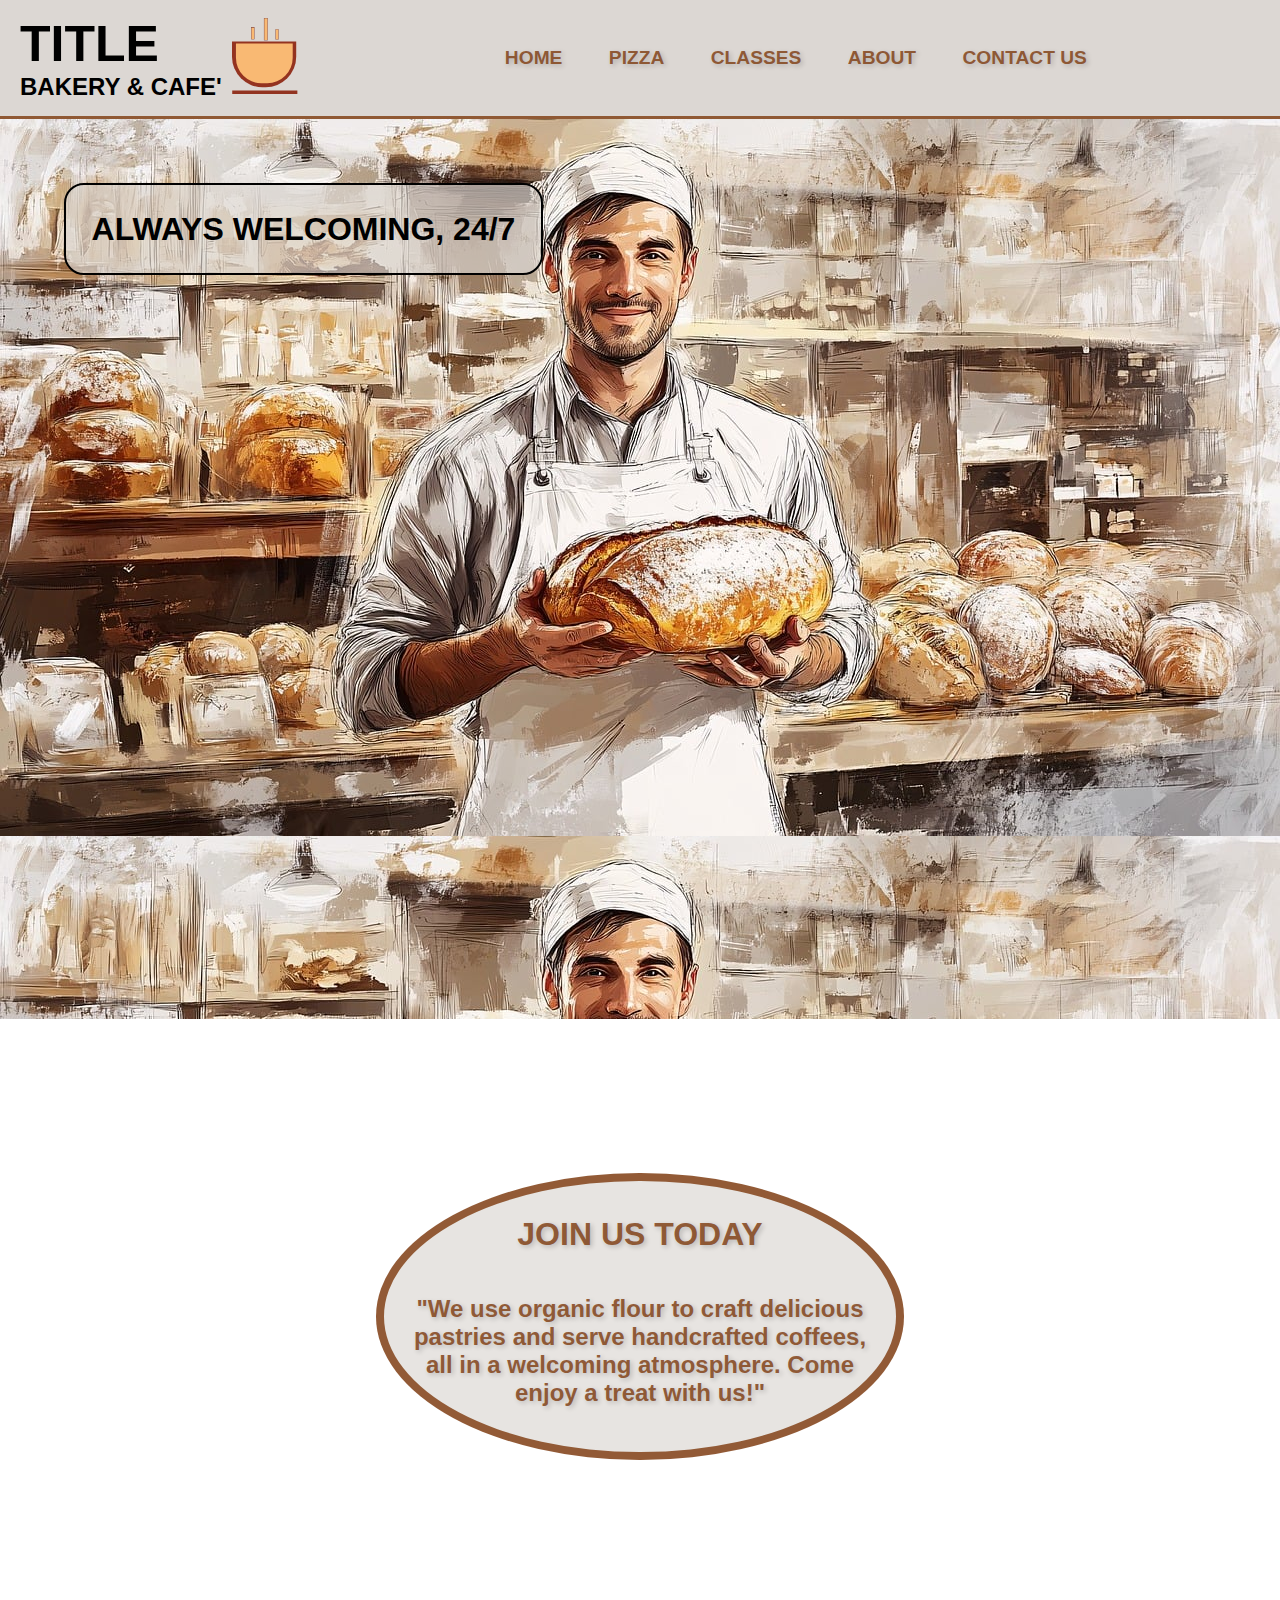
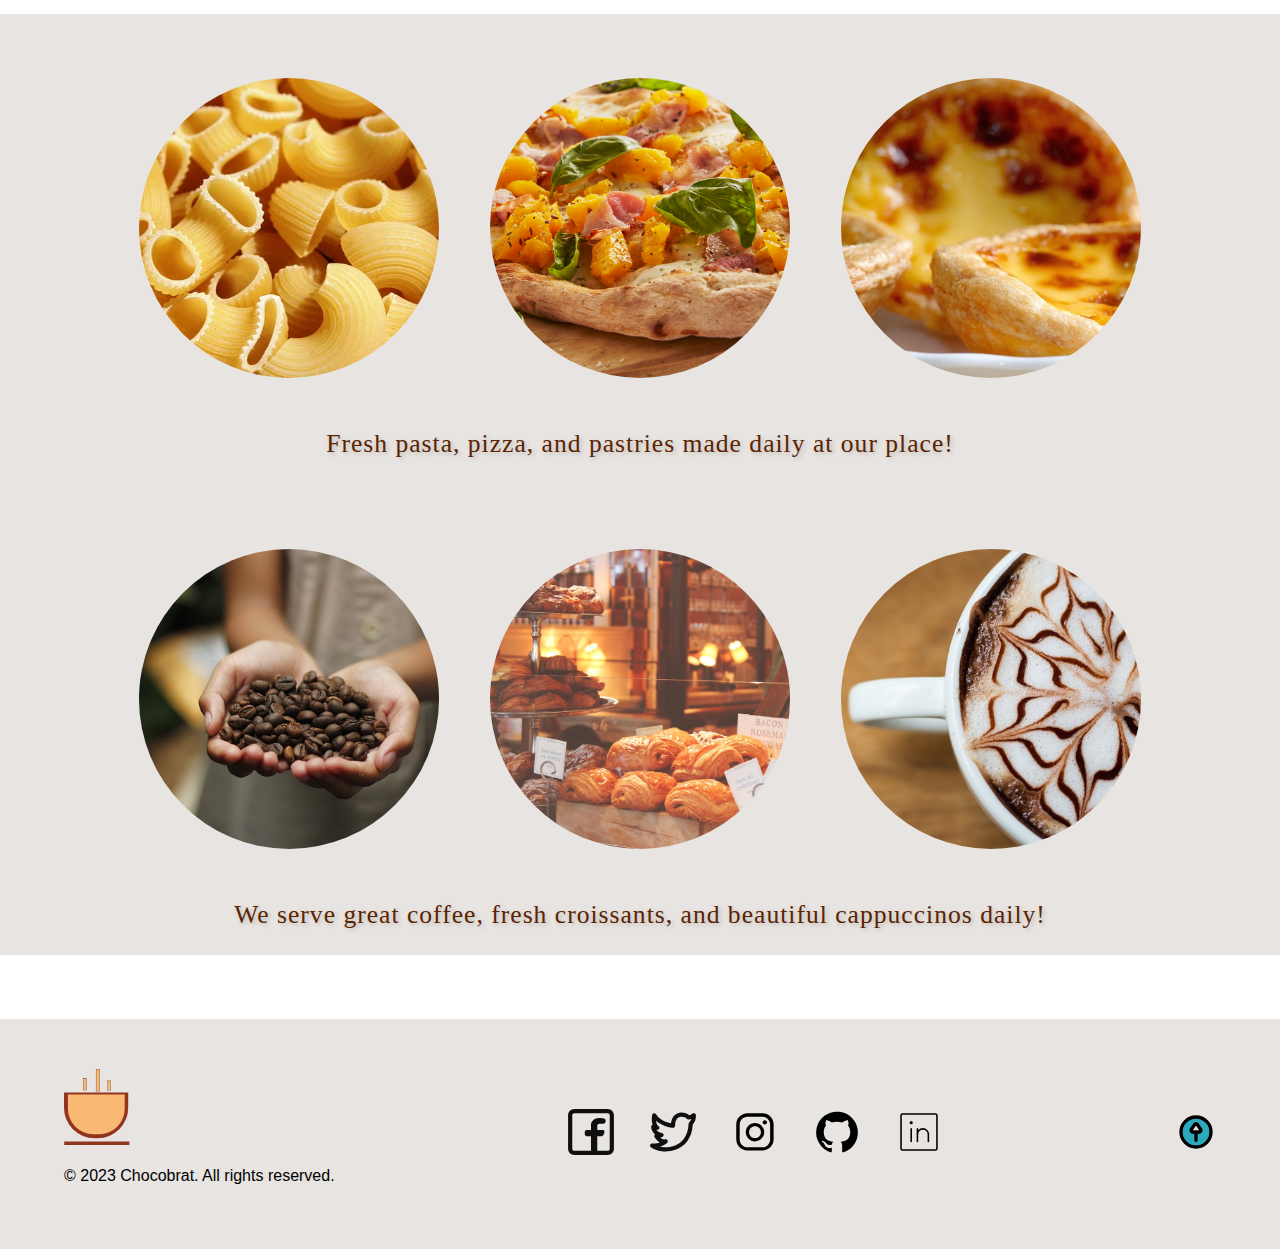
==== index.html @ b1d6b86b "add page of pizza" ====
<!DOCTYPE html>
<html lang="en">

<head>
    <meta charset="UTF-8">
    <meta name="viewport" content="width=device-width, initial-scale=1.0">
    <title>Document</title>
    <link rel="stylesheet" href="style.css">
</head>

<body>
    <header class="header">
        <div class="title">
            <h1>TITLE</h1>
            <h2>BAKERY & CAFE'</h2>
        </div>
        <div class="logo">
            <img src="images/coffee-1-svgrepo-com.svg" alt="logo">
        </div>
        <nav class="header-navbar">
            <ul>
                <li><a href="home">HOME</a></li>
                <li><a href="pizza.html">PIZZA</a></li>
                <li><a href="classes">CLASSES</a></li>
                <li><a href="about">ABOUT</a></li>
                <li><a href="contact.html">CONTACT US</a></li>
            </ul>
        </nav>
    </header>
    <main class="container">
        <h1 class="welcome">ALWAYS WELCOMING, 24/7</h1>
    </main>
    <div class="background-pres">
        <div class="pres">
            <h1>JOIN US TODAY</h1>
            <h2>"We use organic flour to craft delicious pastries and serve handcrafted coffees, all in a welcoming
                atmosphere. Come enjoy a treat with us!"</h2>
        </div>
    </div>
    <div class="food">
        <div class="wrap">
            <div class="image-wrapper">
                <!--   <label for="pasta">Our handmade pasta</label>-->
                <img src="images/handmadepasta.webp" id="pasta" alt="" style="height: 300px; width: 300px;">
            </div>
            <div class="image-wrapper">
                <!--<label for="coffee">Organic coffee</label>-->
                <img src="images/pizza.webp" id="pizza" alt="" style="height: 300px; width: 300px;">
            </div>
            <div class="image-wrapper">
                <!--<label for="pizza">Pizza romana</label>-->
                <img src="images/pasteldeNata.jpg" id="pastel" alt="" style="height: 300px; width: 300px;">
            </div>
        </div>
        <div class="fresh-pasta">
            <p class="cursive-text">Fresh pasta, pizza, and pastries made daily at our place!</p>
        </div>

        <div class="wrap">
            <div class="image-wrapper">
                <!--<label for="pastel">Pastries</label>-->
                <img src="images/coffeebeans.jpg" id="coffee" alt="" style="height: 300px; width: 300px;">
            </div>
            <div class="image-wrapper">
                <!--<label for="bf">breakfast</label>-->
                <img src="images/breakfast.jpg" id="bf" alt="" style="height: 300px; width: 300px;">
            </div>
            <div class="image-wrapper">
                <!--   <label for="latte">Latte art</label>-->
                <img src="images/cappuccino.jpg" id="latte" alt="" style="height: 300px; width: 300px;">
            </div>
        </div>
        <div class="fresh-pasta">
            <p class="cursive-text">We serve great coffee, fresh croissants, and beautiful cappuccinos daily!</p>
        </div>
    </div>
    <!--  <div class="location">
        
    </div>-->
    <footer>
        <div class="logo-rights">
            <img src="images/coffee-1-svgrepo-com.svg" alt="logo">
            <p class="rights">© 2023 Chocobrat. All rights reserved.</p>
        </div>
        <div class="social-icons">
            <a href="https://facebook.com" target="_blank"><img src="./images/facebook.svg" alt="Facebook" /></a>
            <a href="https://twitter.com" target="_blank"><img src="./images/twitter.svg" alt="Twitter" /></a>
            <a href="https://instagram.com" target="_blank"><img src="./images/instagram.svg" alt="Instagram" /></a>
            <a href="https://github.com/" target="_blank"><img src="./images/brand-github.svg" alt="Github" /></a>
            <a href="https://www.linkedin.com" target="_blank"><img src="./images/linkedin-logo.svg"
                    alt="linkedin" /></a>
        </div>
        <div class="totop">
        <a href="#top" id="totopbtn" title="go to the top">
            <img src="images/up-arrow-circle.svg" alt="Totop" />
        </a>
        </div>
    </footer>
</body>
<!-- PER LINK DELLA MAPPA <a href="https://www.google.com/maps/place/Piazza+Navona,+Roma" target="_blank">Visualizza Piazza Navona su Google Maps</a>-->

</html>
---- style.css ----
body {
    display: flex;
    flex-direction: column;
    margin: 0;
    font-family: Arial, Arial, Helvetica, sans-serif;
}

/* NAVIGATION BAR*/
.header {
    background-color: rgb(220, 215, 211);
    display: flex;
    align-items: center;
    width: 100%;
    justify-content: space-between;
    border-bottom: 3px solid rgba(131, 68, 26, 0.86);
}

.title {
    align-items: center;
    margin-left: 20px;
}

.logo {
    margin-left: 10px;
}

.header-navbar {
    flex-grow: 1;
    display: flex;
    justify-content: center;
}

.title h1,
.title h2 {
    margin: 0;
}

.title h1 {
    margin-top: 15px;
    font-size: 50px;
}

.title h2 {
    margin-bottom: 15px;
}

nav {
    text-align: center;
    flex: 1;
}

nav ul {
    list-style-type: none;
    margin: 0;
    padding: 0;
}

nav li {
    display: inline;
    padding: 1rem;
}

nav a {
    text-align: center;
    color: rgba(131, 68, 26, 0.86);
    text-shadow: 2px 2px 5px rgba(0, 0, 0, 0.2);
    text-decoration: none;
    font-weight: bold;
    font-size: larger;
    border: solid transparent 2px;
    border-radius: 10px;
    transition: border-color 0.3s;
    padding: 3px;
}

nav a:hover {
    border: solid black 2px;
    border-radius: 10px;
    color: black;
    padding: 3px;
}

/*MAIN PAGE*/

.container {
    width: 100%;
    background-image: url(images/cont.jpg);
    background-size: 100% auto;
    /* adapt the image and it doesn't repeat*/
    height: 100vh;
}

.welcome {
    background-color: rgba(220, 215, 211, 0.675);
    padding: 2%;
    border: solid black 2px;
    border-radius: 20px;
    display: inline-block;
    margin: 5%;
    font-size: xx-large;
}

/* presentation */

.background-pres {
    display: flex;
    background-color: white;
    align-items: center;
    justify-content: center;
}

.pres {
    display: flex;
    align-items: center;
    justify-content: center;
    background-color: rgba(220, 215, 211, 0.675);
    flex-direction: column;
    text-align: center;
    border-radius: 100%;
    width: 40%;
    margin-top: 12%;
    margin-bottom: 12%;
    border: 8px solid rgba(131, 68, 26, 0.86);
}

.pres h1 {
    margin-top: 7%;
    color: rgba(131, 68, 26, 0.86);
    padding-bottom: 0;
    font-weight: bolder;
    text-shadow: 2px 2px 5px rgba(0, 0, 0, 0.2);
}

.pres h2 {
    font-size: x-large;
    color: rgba(131, 68, 26, 0.86);
    padding-left: 5%;
    padding-right: 5%;
    padding-bottom: 5%;
    padding-top: 0;
    text-shadow: 2px 2px 5px rgba(0, 0, 0, 0.2);
}

/*show some food*/

.food {
 /*  display: flex;*/
    max-width: 100%;
    background-color: rgba(220, 215, 211, 0.675);
   /*justify-content: center;*/

}

.wrap {
    display: flex;
    flex-wrap: wrap;
    justify-content: center;

}

.food img {
    max-width: 400px;
    border-radius: 50%;
    object-fit: cover;
    max-height: 400px;
}

.image-wrapper {
    display: flex;
    object-fit: cover;
    flex-direction: column;
    justify-content: center;
    align-items: center;
    padding: 2%;
    margin-top: 3%;
}

.fresh-pasta {
    display: flex;
    align-items: center;
    max-width: 100%;
    justify-content: center;
}

.cursive-text {
    font-family: 'Pacifico', cursive;
    color: rgb(91, 35, 0);
    font-size: 2vW;
    letter-spacing: 1px;
    text-shadow: 2px 2px 5px rgba(0, 0, 0, 0.2);
}

/* footer */

footer {
    display: flex;
    background-color: rgba(220, 215, 211, 0.675);
margin-top: 5%;
align-items: center;
justify-content: space-between;
}

.logo-rights {
    margin-left: 4em;
    margin-top: 3em;
    margin-bottom: 3em;
}

.social-icons {
    display: flex;
    justify-content: center;
    margin: auto;
}

.social-icons img {
width: 50px;
padding: 1em;
}

#totopbtn {
    margin-right: 4em;
}
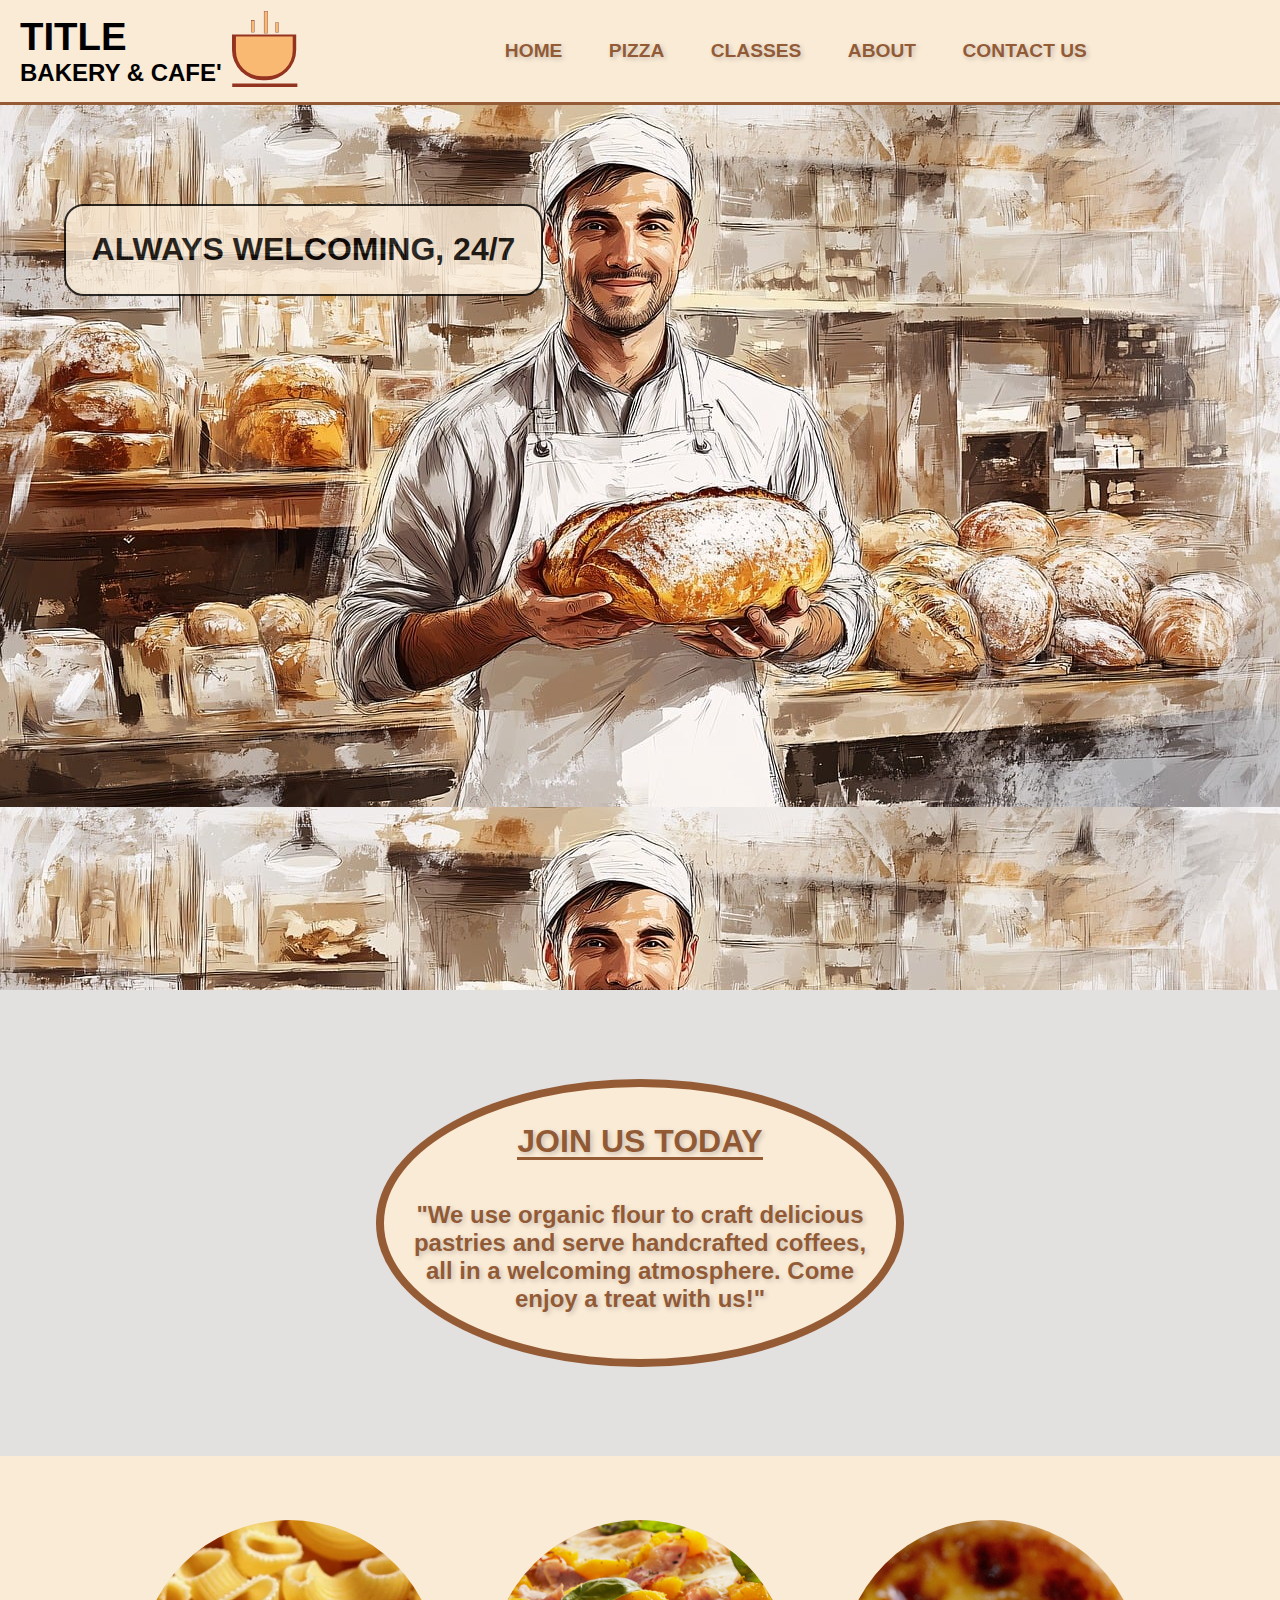
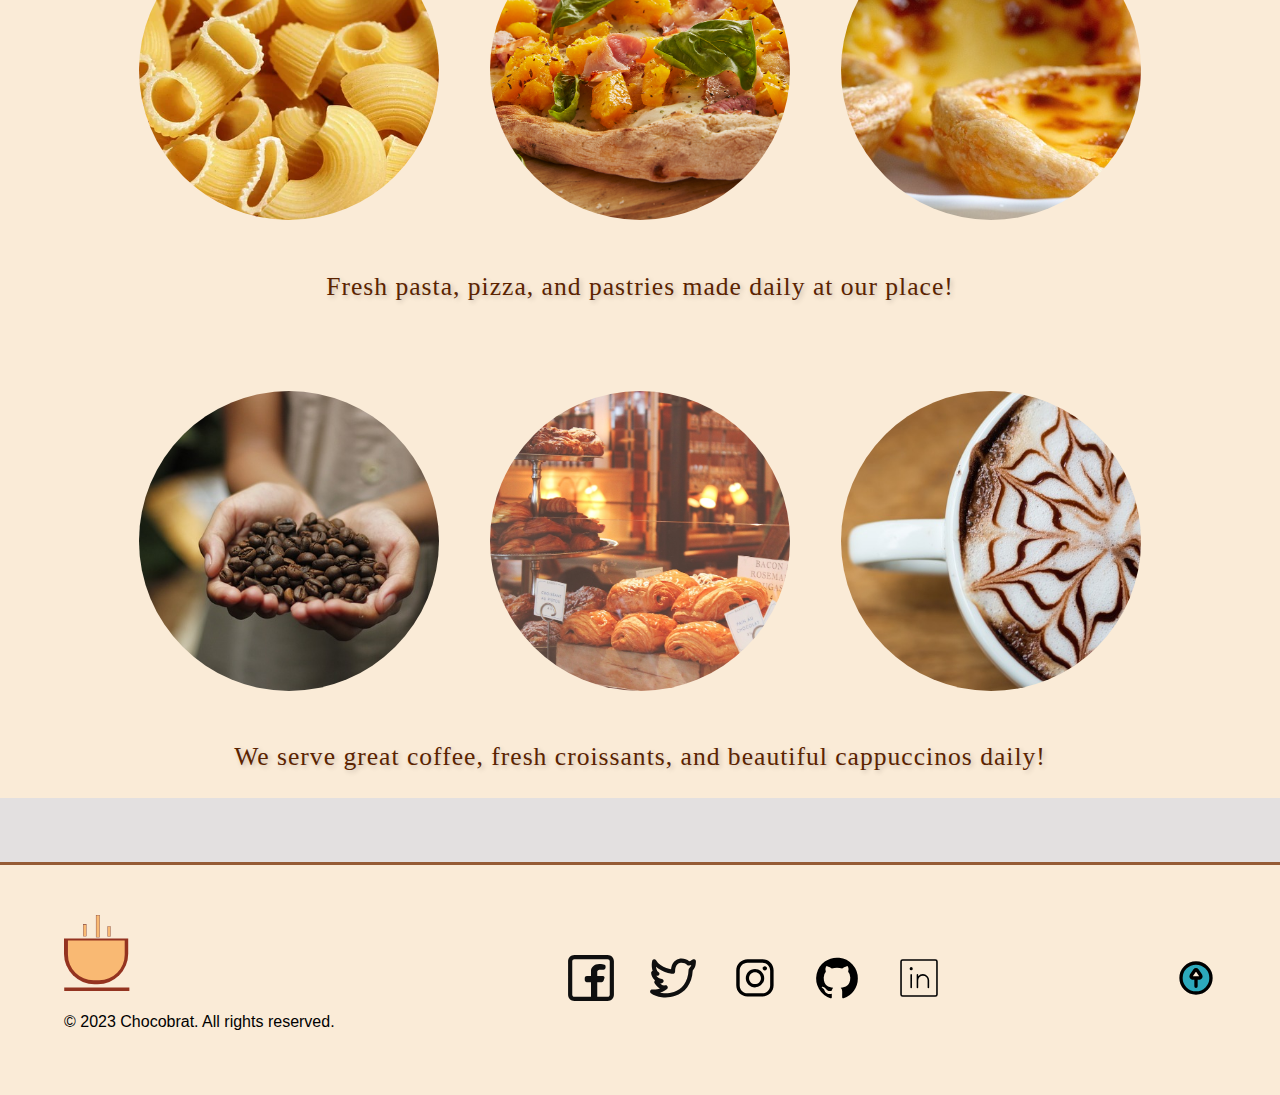
==== commit 6d585f64: "worked on the teacher's program" ====
--- a/index.html
+++ b/index.html
@@ -6,6 +6,8 @@
     <meta name="viewport" content="width=device-width, initial-scale=1.0">
     <title>Document</title>
     <link rel="stylesheet" href="style.css">
+    <link rel="stylesheet" href="mobile.css">
+    <link rel="stylesheet" href="tablet.css">
 </head>
 
 <body>
--- a/style.css
+++ b/style.css
@@ -1,18 +1,68 @@
+:root {
+    --bg-primary: antiquewhite;
+    --bg-secondary: rgb(227, 224, 224);
+    --text-primary: rgba(131, 68, 26, 0.86);
+    --text-secondary: rgb(91, 35, 0);
+}
+
+@keyframes fade-in {
+    0% {
+        opacity: 0;
+    }
+}
+
+@keyframes pulse {
+    0% {
+        transform: scale(1);
+        /* Stato iniziale, dimensione normale */
+    }
+
+    50% {
+        transform: scale(1.3);
+        /* Stato a metà animazione, leggermente ingrandito */
+    }
+
+    100% {
+        transform: scale(1);
+        /* Torna alla dimensione normale */
+    }
+}
+
+@keyframes underline-animation {
+    0% {
+        width: 0;
+        /* La linea parte da 0 */
+    }
+
+    50% {
+        width: 100%;
+        /* La linea arriva a piena larghezza */
+    }
+
+    100% {
+        width: 0;
+        /* La linea torna a 0 */
+    }
+}
+
 body {
     display: flex;
     flex-direction: column;
     margin: 0;
     font-family: Arial, Arial, Helvetica, sans-serif;
+    background-color: var(--bg-secondary);
 }
 
 /* NAVIGATION BAR*/
 .header {
-    background-color: rgb(220, 215, 211);
+    background-color: var(--bg-primary);
     display: flex;
     align-items: center;
     width: 100%;
     justify-content: space-between;
-    border-bottom: 3px solid rgba(131, 68, 26, 0.86);
+    border-bottom: 3px solid var(--text-primary);
+    position: fixed;
+    z-index: 1000;
 }
 
 .title {
@@ -37,7 +87,7 @@
 
 .title h1 {
     margin-top: 15px;
-    font-size: 50px;
+    font-size: 3vw;
 }
 
 .title h2 {
@@ -62,7 +112,7 @@
 
 nav a {
     text-align: center;
-    color: rgba(131, 68, 26, 0.86);
+    color: var(--text-primary);
     text-shadow: 2px 2px 5px rgba(0, 0, 0, 0.2);
     text-decoration: none;
     font-weight: bold;
@@ -88,23 +138,30 @@
     background-size: 100% auto;
     /* adapt the image and it doesn't repeat*/
     height: 100vh;
+    margin-top: 7%;
+
 }
 
 .welcome {
-    background-color: rgba(220, 215, 211, 0.675);
+    background-color: var(--bg-primary);
     padding: 2%;
     border: solid black 2px;
     border-radius: 20px;
     display: inline-block;
     margin: 5%;
     font-size: xx-large;
+    opacity: 0.8;
+    transform: translateY(50px);
+    animation: fade-in 1s ease-in 0.6s;
+    z-index: 1;
+
 }
 
 /* presentation */
 
 .background-pres {
     display: flex;
-    background-color: white;
+    background-color: var(--bg-secondary);
     align-items: center;
     justify-content: center;
 }
@@ -113,27 +170,39 @@
     display: flex;
     align-items: center;
     justify-content: center;
-    background-color: rgba(220, 215, 211, 0.675);
+    background-color: var(--bg-primary);
     flex-direction: column;
     text-align: center;
     border-radius: 100%;
     width: 40%;
-    margin-top: 12%;
-    margin-bottom: 12%;
-    border: 8px solid rgba(131, 68, 26, 0.86);
+    margin-top: 7%;
+    margin-bottom: 7%;
+    border: 8px solid var(--text-primary);
 }
 
 .pres h1 {
     margin-top: 7%;
-    color: rgba(131, 68, 26, 0.86);
+    color: var(--text-primary);
     padding-bottom: 0;
     font-weight: bolder;
     text-shadow: 2px 2px 5px rgba(0, 0, 0, 0.2);
+    position: relative;
+}
+
+.pres h1::after {
+    content: "";
+    position: absolute;
+    bottom: 0;
+    left: 0;
+    width: 100%;
+    height: 3px;
+    background-color: var(--text-primary);
+    animation: underline-animation 3s infinite; 
 }
 
 .pres h2 {
     font-size: x-large;
-    color: rgba(131, 68, 26, 0.86);
+    color: var(--text-primary);
     padding-left: 5%;
     padding-right: 5%;
     padding-bottom: 5%;
@@ -144,10 +213,10 @@
 /*show some food*/
 
 .food {
- /*  display: flex;*/
+    /*  display: flex;*/
     max-width: 100%;
-    background-color: rgba(220, 215, 211, 0.675);
-   /*justify-content: center;*/
+    background-color: var(--bg-primary);
+    /*justify-content: center;*/
 
 }
 
@@ -163,7 +232,13 @@
     border-radius: 50%;
     object-fit: cover;
     max-height: 400px;
-}
+    transition: border-radius 3s ease;
+}
+
+.food img:hover {
+    border-radius: 0%;
+}
+
 
 .image-wrapper {
     display: flex;
@@ -184,7 +259,7 @@
 
 .cursive-text {
     font-family: 'Pacifico', cursive;
-    color: rgb(91, 35, 0);
+    color: var(--text-secondary);
     font-size: 2vW;
     letter-spacing: 1px;
     text-shadow: 2px 2px 5px rgba(0, 0, 0, 0.2);
@@ -194,10 +269,11 @@
 
 footer {
     display: flex;
-    background-color: rgba(220, 215, 211, 0.675);
-margin-top: 5%;
-align-items: center;
-justify-content: space-between;
+    background-color: var(--bg-primary);
+    border-top: 3px solid var(--text-primary);
+    margin-top: 5%;
+    align-items: center;
+    justify-content: space-between;
 }
 
 .logo-rights {
@@ -213,10 +289,15 @@
 }
 
 .social-icons img {
-width: 50px;
-padding: 1em;
+    width: 50px;
+    padding: 1em;
 }
 
 #totopbtn {
     margin-right: 4em;
+    animation: pulse 1s infinite 0.5s;
+}
+
+.totop img {
+    animation: pulse 1s infinite 0.5s;
 }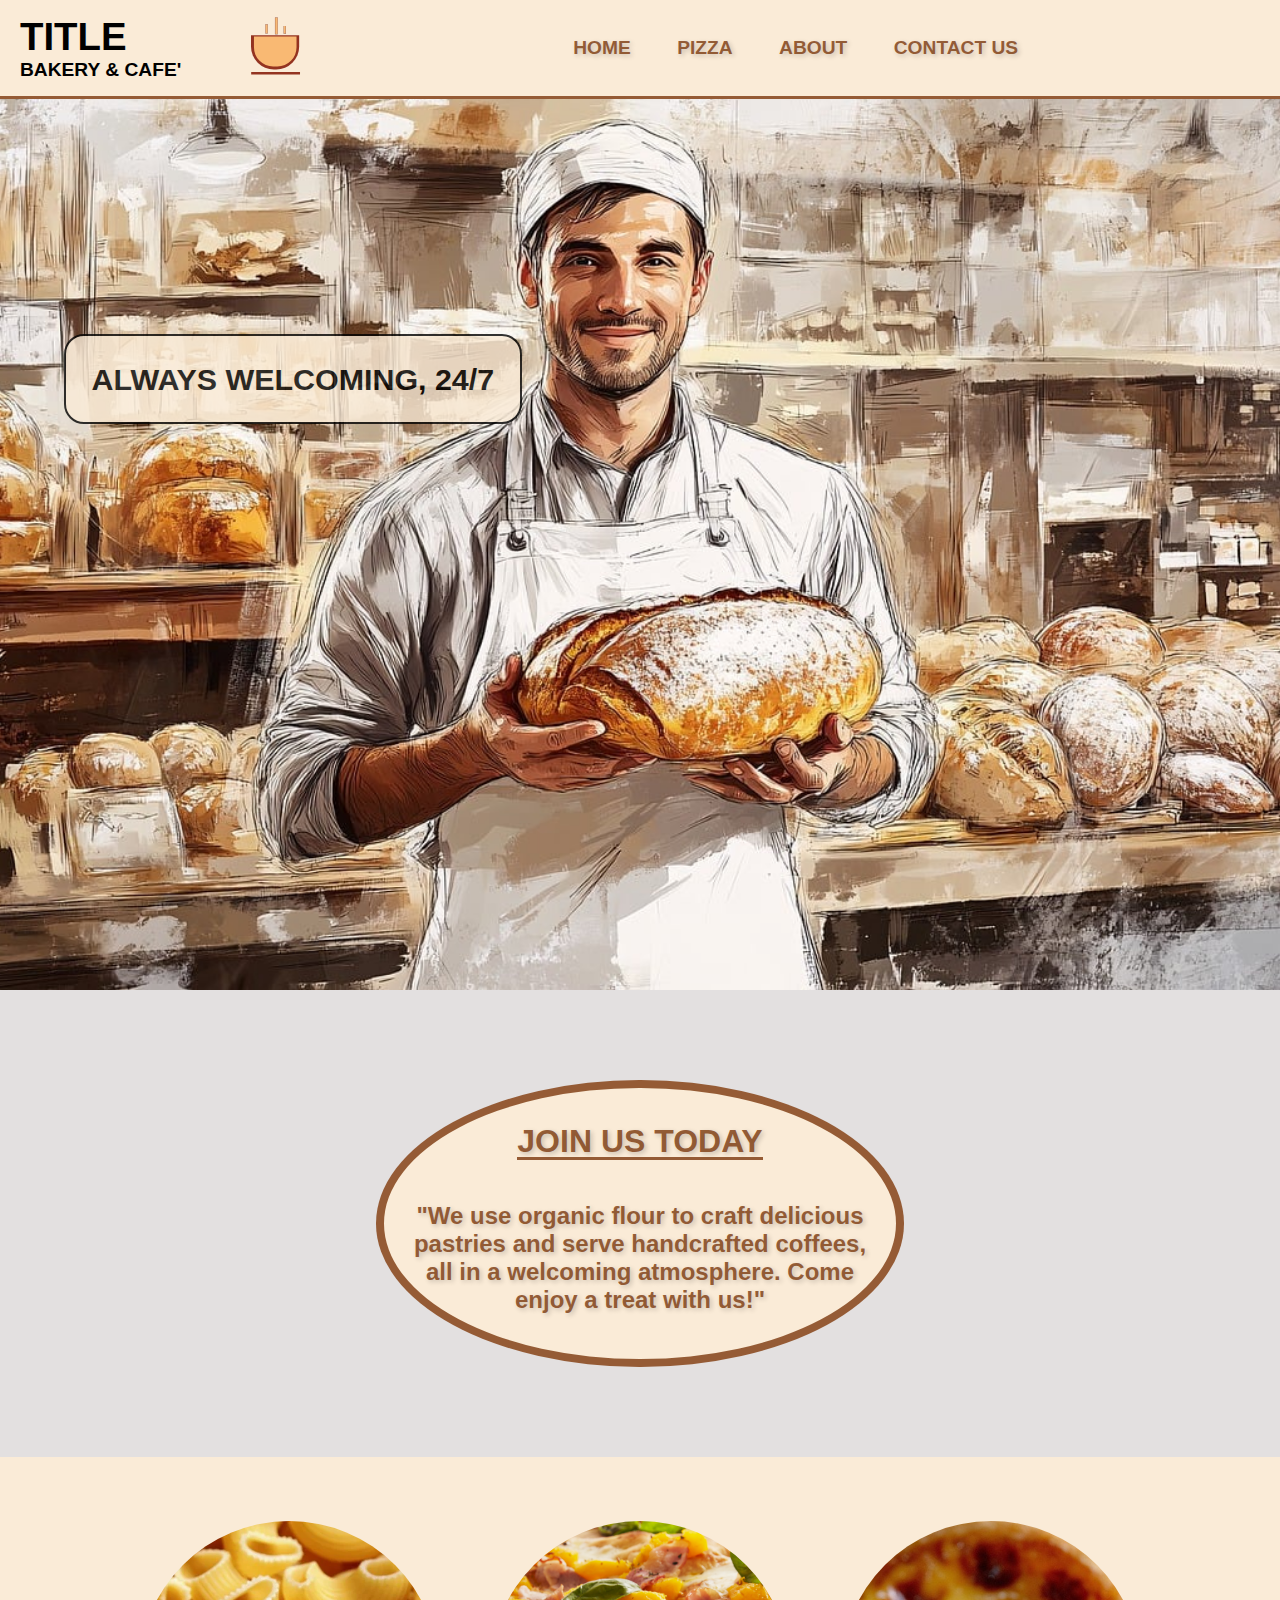
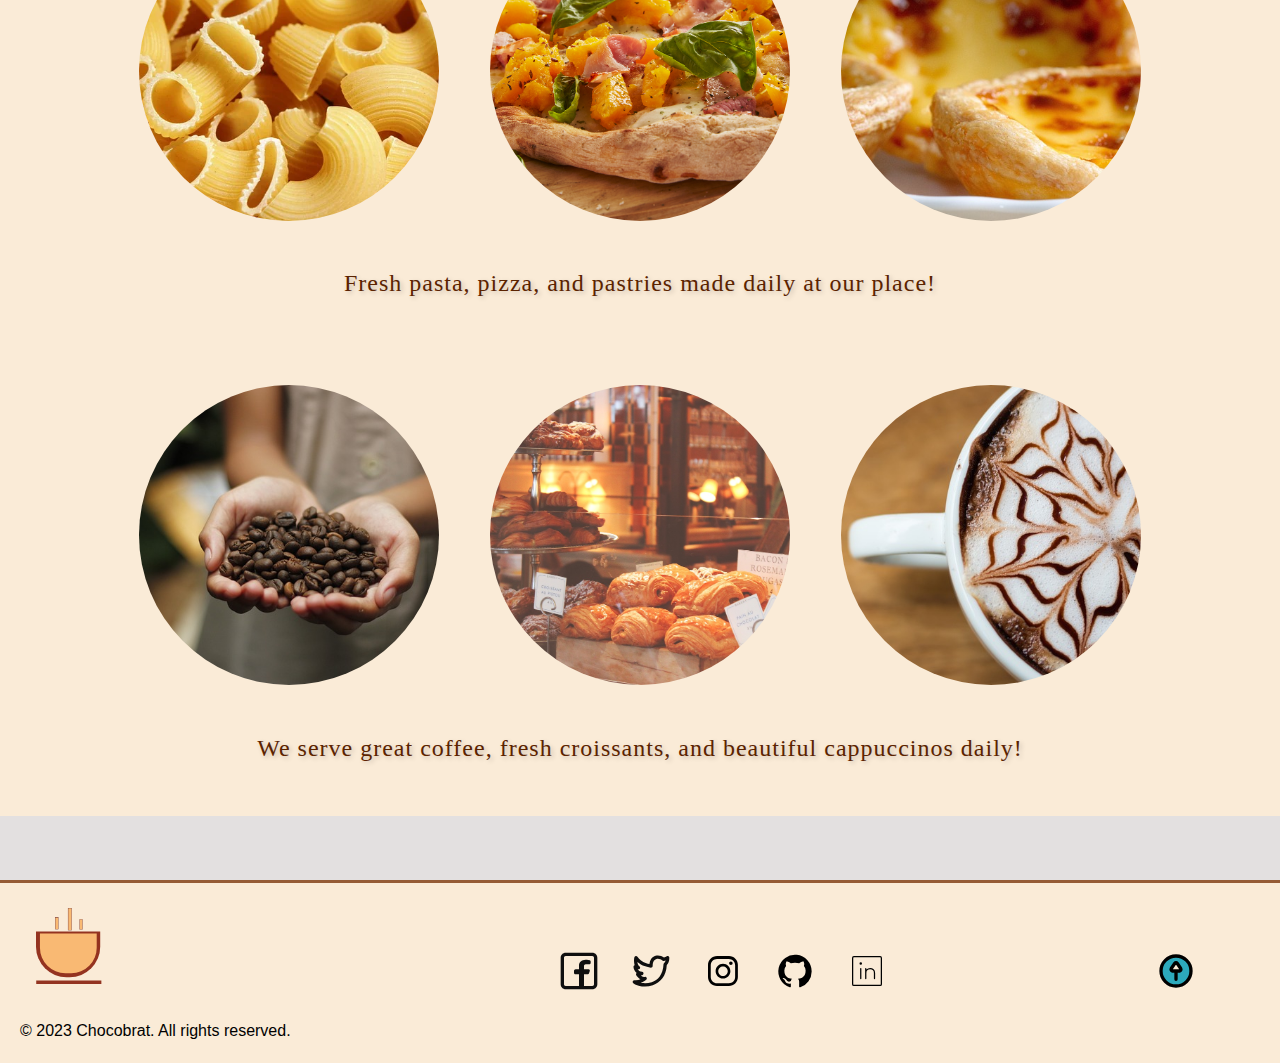
==== commit cee19769: "getting responsive" ====
--- a/index.html
+++ b/index.html
@@ -5,29 +5,43 @@
     <meta charset="UTF-8">
     <meta name="viewport" content="width=device-width, initial-scale=1.0">
     <title>Document</title>
-    <link rel="stylesheet" href="style.css">
-    <link rel="stylesheet" href="mobile.css">
-    <link rel="stylesheet" href="tablet.css">
+    <link rel="stylesheet" href="styles.css">
 </head>
 
 <body>
     <header class="header">
-        <div class="title">
-            <h1>TITLE</h1>
-            <h2>BAKERY & CAFE'</h2>
+        <div class="top-header">
+            <div class="title">
+                <h1>TITLE</h1>
+                <h2>BAKERY & CAFE'</h2>
+            </div>
+            <div class="logo">
+                <img src="images/coffee-1-svgrepo-com.svg" alt="logo">
+            </div>
+            <button class="mobile-menu">
+                <img src="images/menu-svgrepo-com.svg" alt="menu" class="menu-icon">
+            </button>
         </div>
-        <div class="logo">
-            <img src="images/coffee-1-svgrepo-com.svg" alt="logo">
+        <div class="dropdown-menu">
+            <nav>
+                <ul class="mobile-list">
+                    <li><a href="home">HOME</a></li>
+                    <li><a href="pizza.html">PIZZA</a></li>
+                    <li><a href="about">ABOUT</a></li>
+                    <li><a href="contact.html">CONTACT US</a></li>
+                </ul>
+            </nav>
         </div>
-        <nav class="header-navbar">
-            <ul>
-                <li><a href="home">HOME</a></li>
-                <li><a href="pizza.html">PIZZA</a></li>
-                <li><a href="classes">CLASSES</a></li>
-                <li><a href="about">ABOUT</a></li>
-                <li><a href="contact.html">CONTACT US</a></li>
-            </ul>
-        </nav>
+        <div class="header-navbar">
+            <nav>
+                <ul>
+                    <li><a href="home">HOME</a></li>
+                    <li><a href="pizza.html">PIZZA</a></li>
+                    <li><a href="about">ABOUT</a></li>
+                    <li><a href="contact.html">CONTACT US</a></li>
+                </ul>
+            </nav>
+        </div>
     </header>
     <main class="container">
         <h1 class="welcome">ALWAYS WELCOMING, 24/7</h1>
@@ -40,17 +54,14 @@
         </div>
     </div>
     <div class="food">
-        <div class="wrap">
+        <div class="wrap-1">
             <div class="image-wrapper">
-                <!--   <label for="pasta">Our handmade pasta</label>-->
                 <img src="images/handmadepasta.webp" id="pasta" alt="" style="height: 300px; width: 300px;">
             </div>
             <div class="image-wrapper">
-                <!--<label for="coffee">Organic coffee</label>-->
                 <img src="images/pizza.webp" id="pizza" alt="" style="height: 300px; width: 300px;">
             </div>
             <div class="image-wrapper">
-                <!--<label for="pizza">Pizza romana</label>-->
                 <img src="images/pasteldeNata.jpg" id="pastel" alt="" style="height: 300px; width: 300px;">
             </div>
         </div>
@@ -58,17 +69,15 @@
             <p class="cursive-text">Fresh pasta, pizza, and pastries made daily at our place!</p>
         </div>
 
-        <div class="wrap">
+        <div class="wrap-2">
             <div class="image-wrapper">
-                <!--<label for="pastel">Pastries</label>-->
                 <img src="images/coffeebeans.jpg" id="coffee" alt="" style="height: 300px; width: 300px;">
             </div>
             <div class="image-wrapper">
-                <!--<label for="bf">breakfast</label>-->
                 <img src="images/breakfast.jpg" id="bf" alt="" style="height: 300px; width: 300px;">
             </div>
             <div class="image-wrapper">
-                <!--   <label for="latte">Latte art</label>-->
+
                 <img src="images/cappuccino.jpg" id="latte" alt="" style="height: 300px; width: 300px;">
             </div>
         </div>
@@ -76,10 +85,9 @@
             <p class="cursive-text">We serve great coffee, fresh croissants, and beautiful cappuccinos daily!</p>
         </div>
     </div>
-    <!--  <div class="location">
+
+    <footer>
         
-    </div>-->
-    <footer>
         <div class="logo-rights">
             <img src="images/coffee-1-svgrepo-com.svg" alt="logo">
             <p class="rights">© 2023 Chocobrat. All rights reserved.</p>
@@ -93,12 +101,13 @@
                     alt="linkedin" /></a>
         </div>
         <div class="totop">
-        <a href="#top" id="totopbtn" title="go to the top">
-            <img src="images/up-arrow-circle.svg" alt="Totop" />
-        </a>
+            <a href="#top" id="totopbtn" title="go to the top">
+                <img src="images/up-arrow-circle.svg" alt="Totop" />
+            </a>
         </div>
+        
     </footer>
 </body>
-<!-- PER LINK DELLA MAPPA <a href="https://www.google.com/maps/place/Piazza+Navona,+Roma" target="_blank">Visualizza Piazza Navona su Google Maps</a>-->
+
 
 </html>--- a/styles.css
+++ b/styles.css
@@ -0,0 +1,445 @@
+:root {
+    --bg-primary: antiquewhite;
+    --bg-secondary: rgb(227, 224, 224);
+    --text-primary: rgba(131, 68, 26, 0.86);
+    --text-secondary: rgb(91, 35, 0);
+}
+
+@keyframes fade-in {
+    0% {
+        opacity: 0;
+    }
+}
+
+@keyframes pulse {
+    0% {
+        transform: scale(1);
+        /* Stato iniziale, dimensione normale */
+    }
+
+    50% {
+        transform: scale(1.3);
+        /* Stato a metà animazione, leggermente ingrandito */
+    }
+
+    100% {
+        transform: scale(1);
+        /* Torna alla dimensione normale */
+    }
+}
+
+@keyframes underline-animation {
+    0% {
+        width: 0;
+        /* La linea parte da 0 */
+    }
+
+    50% {
+        width: 100%;
+        /* La linea arriva a piena larghezza */
+    }
+
+    100% {
+        width: 0;
+        /* La linea torna a 0 */
+    }
+}
+
+body {
+    display: flex;
+    flex-direction: column;
+    margin: 0;
+    font-family: Arial, Arial, Helvetica, sans-serif;
+    background-color: var(--bg-secondary);
+}
+
+/* NAVIGATION BAR*/
+.header {
+    background-color: var(--bg-primary);
+    display: flex;
+    align-items: center;
+    width: 100%;
+    border-bottom: 3px solid var(--text-primary);
+    z-index: 1000;
+    flex-direction: column;
+}
+
+.top-header {
+    display: flex;
+    flex-direction: row;
+    justify-content: space-between;
+    align-items: center;
+    gap: 60px;
+}
+
+.title {
+    align-items: center;
+    margin-left: 20px;
+}
+
+.logo img {
+    margin-left: 10px;
+    width: 60px;
+}
+
+.header-navbar {
+    display: none;
+}
+
+.title h1,
+.title h2 {
+    margin: 0;
+}
+
+.title h1 {
+    margin-top: 15px;
+    font-size: 24px;
+}
+
+.title h2 {
+    margin-bottom: 15px;
+    font-size: 16px;
+}
+
+.mobile-menu {
+    border: none;
+    background-color: var(--bg-primary);
+    margin-right: 20px;
+}
+
+.mobile-list {
+    display: flex;
+    flex-direction: column;
+    gap: 10px;
+    margin-top: 30px;
+    align-items: center;
+    font-size: 16px;
+    line-height: 35px;
+    letter-spacing: 0.2px;
+}
+
+.mobile-list a {
+    text-decoration: none;
+    color: var(--text-primary);
+    text-shadow: 2px 2px 5px rgba(0, 0, 0, 0.2);
+    border-radius: 10px;
+    border: solid transparent 2px;
+    transition: border-color 0.3s;
+    font-weight: bold;
+}
+
+.mobile-list li {
+    list-style-type: none;
+}
+
+@media (min-width: 820px) {
+   .header {
+    flex-direction: row;
+    position: fixed;
+   }
+    .header-navbar {
+        flex-grow: 1;
+        display: flex;
+        justify-content: center;
+    }
+
+    .mobile-menu {
+        display: none;
+    }
+
+    .mobile-list {
+        display: none;
+    }
+
+    .header-navbar nav a {
+        text-align: center;
+        color: var(--text-primary);
+        text-shadow: 2px 2px 5px rgba(0, 0, 0, 0.2);
+        text-decoration: none;
+        font-weight: bold;
+        font-size: larger;
+        border: solid transparent 2px;
+        border-radius: 10px;
+        transition: border-color 0.3s;
+        padding: 3px;
+    }
+
+    .header-navbar a:hover {
+        border: solid black 2px;
+        border-radius: 10px;
+        color: black;
+        padding: 3px;
+    }
+
+    .header-navbar nav {
+        text-align: center;
+        flex: 1;
+    }
+
+    .header-navbar nav ul {
+        list-style-type: none;
+        margin: 0;
+        padding: 0;
+    }
+
+    .header-navbar nav li {
+        display: inline;
+        padding: 1rem;
+    }
+
+    .title h1 {
+        font-size: 3vw;
+    }
+
+    .title h2 {
+        font-size: 1.5vw;
+    }
+}
+
+/*MAIN PAGE*/
+
+.container {
+    width: 100%;
+    flex-direction: column;
+        background-image: url(images/cont.jpg);
+    background-size: cover;/*100% auto;*/
+    background-position: center;
+    height: 100vh;
+    margin-top: auto;
+background-repeat: no-repeat;
+}
+
+.welcome {
+    background-color: var(--bg-primary);
+    padding: 2%;
+    border: solid black 2px;
+    border-radius: 20px;
+    display: inline-block;
+    margin: 5%;
+   font-size: calc(0.3rem + 2vw);
+    opacity: 0.8;
+    transform: translateY(180px);
+ /*   transform: translatey(-50px);*/
+    animation: fade-in 1s ease-in 0.6s;
+    z-index: 1;
+
+}
+
+
+@media (min-width: 820px)  {
+.container {
+   background-size: cover;
+   width: 100%;
+   height: 100vh;
+  margin-top: 90px;
+}
+  }
+
+/* presentation */
+
+.background-pres {
+    display: flex;
+    background-color: var(--bg-secondary);
+    align-items: center;
+    justify-content: center;
+}
+
+.pres {
+    display: flex;
+    align-items: center;
+    justify-content: center;
+    background-color: var(--bg-primary);
+    flex-direction: column;
+    text-align: center;
+    border-radius: 100%;
+    width: 80%;
+    margin-top: 7%;
+    margin-bottom: 7%;
+    border: 8px solid var(--text-primary);
+}
+
+.pres h1 {
+    margin-top: 7%;
+    color: var(--text-primary);
+    padding-bottom: 0;
+    font-weight: bolder;
+    text-shadow: 2px 2px 5px rgba(0, 0, 0, 0.2);
+    position: relative;
+    font-size: 20px;
+}
+
+.pres h1::after {
+    content: "";
+    position: absolute;
+    bottom: 0;
+    left: 0;
+    width: 100%;
+    height: 3px;
+    background-color: var(--text-primary);
+    animation: underline-animation 3s infinite; 
+}
+
+.pres h2 {
+    font-size: 16px;
+    color: var(--text-primary);
+    padding-left: 5%;
+    padding-right: 5%;
+    padding-bottom: 5%;
+    padding-top: 0;
+    text-shadow: 2px 2px 5px rgba(0, 0, 0, 0.2);
+}
+
+@media (min-width: 820px){
+.pres {
+    width: 40%;
+}
+
+ .pres h1 {
+    font-size: 2rem;
+ }
+
+ .pres h2 {
+    font-size: 1.5rem;
+ }
+}
+
+/*show some food*/
+
+.food {
+    max-width: 100%;
+    background-color: var(--bg-primary);
+    padding-bottom: 30px;
+}
+
+.wrap-1 {
+    display: flex;
+    flex-wrap: wrap;
+    justify-content: center;
+}
+
+.wrap-2 {
+    display: none;
+}
+
+.food img {
+    max-width: 200px;
+    border-radius: 50%;
+    object-fit: cover;
+    max-height: 200px;
+    transition: border-radius 3s ease;
+}
+
+.food img:hover {
+    border-radius: 0%;
+}
+
+
+.image-wrapper {
+    display: flex;
+    object-fit: cover;
+    flex-direction: column;
+    justify-content: center;
+    align-items: center;
+    padding: 2%;
+    margin-top: 3%;
+}
+
+.fresh-pasta {
+    display: flex;
+    align-items: center;
+    max-width: 100%;
+    justify-content: center;
+    text-align: center;
+}
+
+.cursive-text {
+    font-family: 'Pacifico', cursive;
+    color: var(--text-secondary);
+    font-size: 16px;
+    letter-spacing: 1px;
+    text-shadow: 2px 2px 5px rgba(0, 0, 0, 0.2);
+    width: 80%;
+}
+
+@media (min-width: 820px){
+    .food img {
+        max-width: 400px;
+        max-height: 400px;
+    }
+    .wrap-2 {
+        display: flex;
+        flex-wrap: wrap;
+        justify-content: center;
+    }
+
+    .cursive-text {
+        font-size: 1.5em;
+    }
+}
+
+/* footer */
+
+footer {
+    display: flex;
+    background-color: var(--bg-primary);
+    border-top: 3px solid var(--text-primary);
+    margin-top: 5%;
+    align-items: center;
+    justify-content: space-between;
+   padding: 20px;
+   height: 100px;
+}
+
+.logo-rights img {
+    width: 50px;
+    padding: 1em;
+}
+
+.logo-rights p{
+    width: auto;
+    font-size: 9px;
+}
+
+.social-icons {
+    display: flex;
+    flex-wrap: wrap;
+    justify-content: center;
+    margin: auto;
+    gap: 0;
+}
+
+.social-icons img {
+    width: 20px;
+    padding: 1em;
+}
+
+.totop img {
+    animation: pulse 1s infinite 0.5s;
+    width: 20px;
+}
+
+@media (min-width: 820px){
+.logo-rights img {
+    width: 80px;
+}
+
+.logo-rights p {
+    font-size: 16px;
+}
+
+    .social-icons img {
+        width: 40px;
+        padding: 1em;
+    }
+    .totop img {
+        width: 40px;
+    }
+
+    #totopbtn {
+    margin-right: 4em;
+}
+
+footer {
+    height: 140px;
+}
+}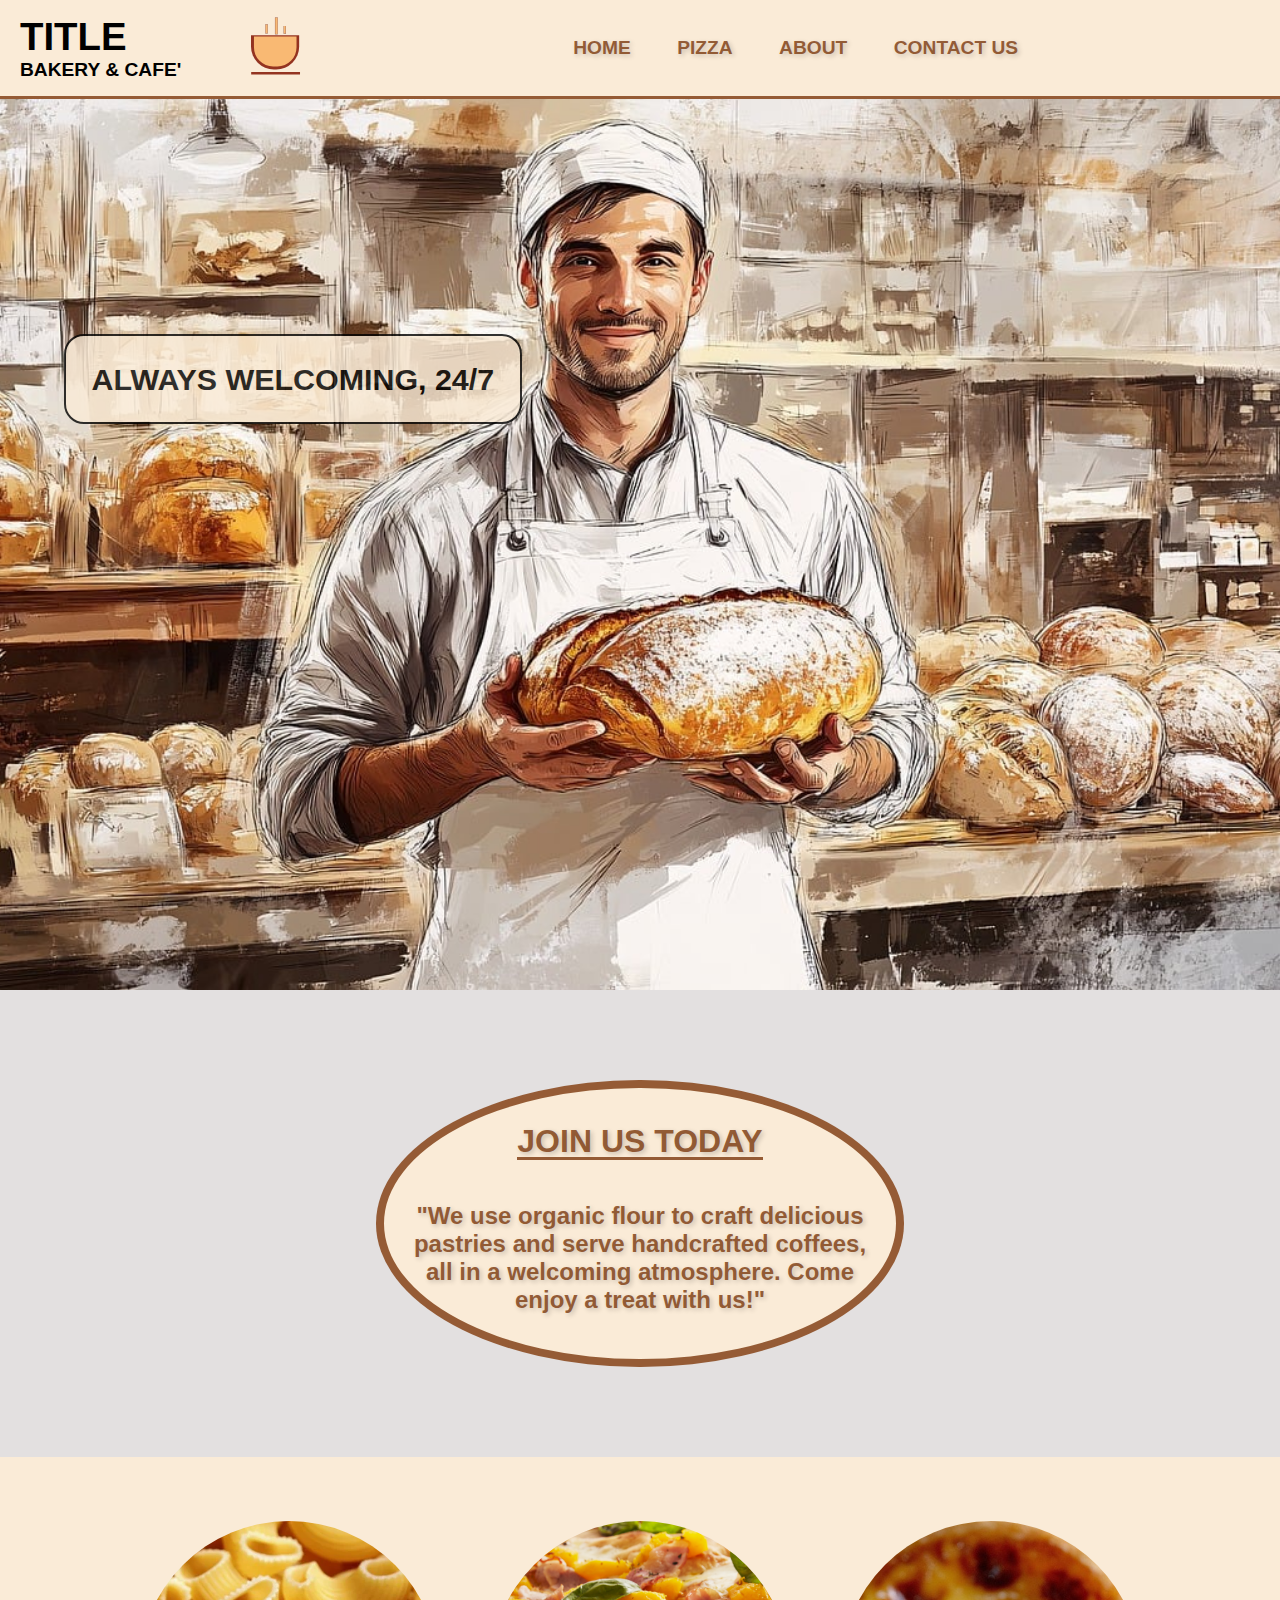
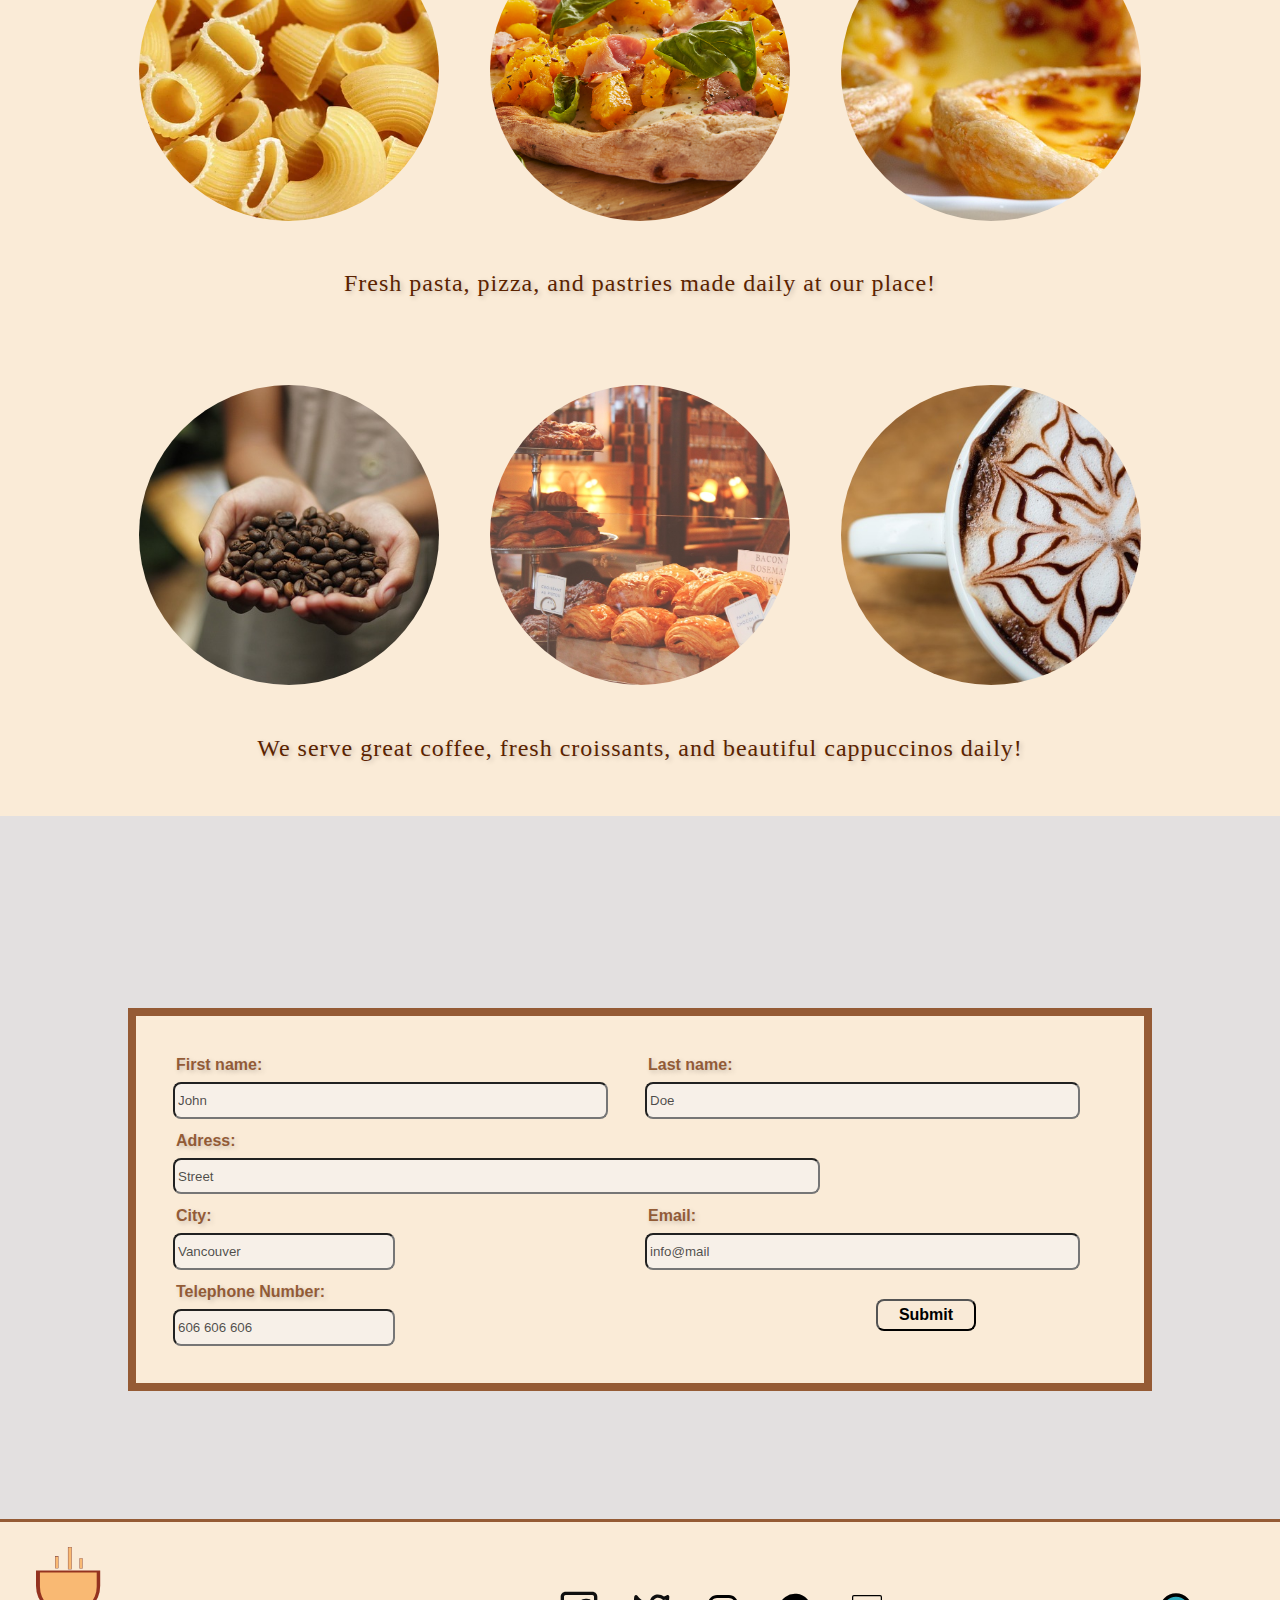
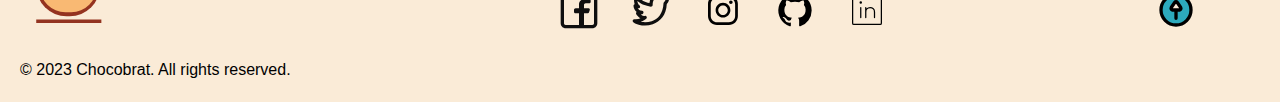
==== commit d721b454: "modified content in main page" ====
--- a/index.html
+++ b/index.html
@@ -28,7 +28,7 @@
                     <li><a href="home">HOME</a></li>
                     <li><a href="pizza.html">PIZZA</a></li>
                     <li><a href="about">ABOUT</a></li>
-                    <li><a href="contact.html">CONTACT US</a></li>
+                    <li><a href="#main-container">CONTACT US</a></li>
                 </ul>
             </nav>
         </div>
@@ -38,14 +38,16 @@
                     <li><a href="home">HOME</a></li>
                     <li><a href="pizza.html">PIZZA</a></li>
                     <li><a href="about">ABOUT</a></li>
-                    <li><a href="contact.html">CONTACT US</a></li>
+                    <li><a href="#main-container">CONTACT US</a></li>
                 </ul>
             </nav>
         </div>
     </header>
+
     <main class="container">
         <h1 class="welcome">ALWAYS WELCOMING, 24/7</h1>
     </main>
+
     <div class="background-pres">
         <div class="pres">
             <h1>JOIN US TODAY</h1>
@@ -85,9 +87,38 @@
             <p class="cursive-text">We serve great coffee, fresh croissants, and beautiful cappuccinos daily!</p>
         </div>
     </div>
-
+    <section id="#main-container">
+        <form class="form">
+            <div class="fname">
+                <label for="fname">First name:</label>
+                <input type="text" id="fname" name="fname" value="John">
+            </div>
+            <div class="lname">
+                <label for="lname">Last name:</label>
+                <input type="text" id="lname" name="lname" value="Doe">
+            </div>
+            <div class="adress">
+                <label for="adress">Adress:</label>
+                <input type="text" id="adress" name="adress" value="Street">
+            </div>
+            <div class="city">
+                <label for="city">City:</label>
+                <input type="text" id="city" name="adress" value="Vancouver">
+            </div>
+            <div class="mail">
+                <label for="email">Email:</label>
+                <input type="email" id="email" name="mail" value="info@mail">
+            </div>
+            <div class="tel">
+                <label for="tel">Telephone Number:</label>
+                <input type="tel" name="tel" id="tel" value="606 606 606">
+            </div>
+            <div class="form-item-button">
+                <button type="submit">Submit</button>
+            </div>
+        </form>
+    </section>
     <footer>
-        
         <div class="logo-rights">
             <img src="images/coffee-1-svgrepo-com.svg" alt="logo">
             <p class="rights">© 2023 Chocobrat. All rights reserved.</p>
@@ -102,10 +133,9 @@
         </div>
         <div class="totop">
             <a href="#top" id="totopbtn" title="go to the top">
-                <img src="images/up-arrow-circle.svg" alt="Totop" />
+                <img src="images/up-arrow-circle.svg" alt="Totop"/>
             </a>
         </div>
-        
     </footer>
 </body>
 
--- a/styles.css
+++ b/styles.css
@@ -48,7 +48,7 @@
 body {
     display: flex;
     flex-direction: column;
-    margin: 0;
+   margin: 0;
     font-family: Arial, Arial, Helvetica, sans-serif;
     background-color: var(--bg-secondary);
 }
@@ -69,7 +69,7 @@
     flex-direction: row;
     justify-content: space-between;
     align-items: center;
-    gap: 60px;
+    gap: 30px;
 }
 
 .title {
@@ -116,6 +116,7 @@
     font-size: 16px;
     line-height: 35px;
     letter-spacing: 0.2px;
+    padding: 0;
 }
 
 .mobile-list a {
@@ -137,6 +138,11 @@
     flex-direction: row;
     position: fixed;
    }
+
+   .top-header {
+    gap: 60px;
+}
+
     .header-navbar {
         flex-grow: 1;
         display: flex;
@@ -201,12 +207,12 @@
 .container {
     width: 100%;
     flex-direction: column;
-        background-image: url(images/cont.jpg);
-    background-size: cover;/*100% auto;*/
+    background-image: url(images/cont.jpg);
+    background-size: cover;
     background-position: center;
     height: 100vh;
     margin-top: auto;
-background-repeat: no-repeat;
+    background-repeat: no-repeat;
 }
 
 .welcome {
@@ -216,24 +222,21 @@
     border-radius: 20px;
     display: inline-block;
     margin: 5%;
-   font-size: calc(0.3rem + 2vw);
+    font-size: calc(0.3rem + 2vw);
     opacity: 0.8;
     transform: translateY(180px);
- /*   transform: translatey(-50px);*/
     animation: fade-in 1s ease-in 0.6s;
     z-index: 1;
-
-}
-
-
-@media (min-width: 820px)  {
-.container {
-   background-size: cover;
-   width: 100%;
-   height: 100vh;
-  margin-top: 90px;
-}
-  }
+}
+
+@media (min-width: 820px) {
+    .container {
+        background-size: cover;
+        width: 100%;
+        height: 100vh;
+        margin-top: 90px;
+    }
+}
 
 /* presentation */
 
@@ -276,7 +279,7 @@
     width: 100%;
     height: 3px;
     background-color: var(--text-primary);
-    animation: underline-animation 3s infinite; 
+    animation: underline-animation 3s infinite;
 }
 
 .pres h2 {
@@ -289,18 +292,18 @@
     text-shadow: 2px 2px 5px rgba(0, 0, 0, 0.2);
 }
 
-@media (min-width: 820px){
-.pres {
-    width: 40%;
-}
-
- .pres h1 {
-    font-size: 2rem;
- }
-
- .pres h2 {
-    font-size: 1.5rem;
- }
+@media (min-width: 820px) {
+    .pres {
+        width: 40%;
+    }
+
+    .pres h1 {
+        font-size: 2rem;
+    }
+
+    .pres h2 {
+        font-size: 1.5rem;
+    }
 }
 
 /*show some food*/
@@ -361,11 +364,12 @@
     width: 80%;
 }
 
-@media (min-width: 820px){
+@media (min-width: 820px) {
     .food img {
         max-width: 400px;
         max-height: 400px;
     }
+
     .wrap-2 {
         display: flex;
         flex-wrap: wrap;
@@ -376,7 +380,115 @@
         font-size: 1.5em;
     }
 }
-
+/* FORM */
+
+.form {
+    display: grid;
+    background-color: antiquewhite;
+    border: 8px solid rgba(131, 68, 26, 0.86);
+    background-position: center; 
+    background-repeat: no-repeat;
+    margin-left: 10%;
+    margin-right: 10%;
+    margin-top: 15%;
+    margin-bottom: 5%;
+    grid-template-columns: 1fr 1fr;
+    grid-template-areas:
+        "fname fname"
+        "lname lname"
+        "adress adress"
+        "city city"
+        "mail mail"
+        "tel tel"
+        "submit submit";  
+      padding: 3%;
+    }
+    
+    .form label,
+    .form input
+    {
+        margin: 5px;
+        padding: 3px;
+        display: grid;
+        width: 90%;
+    }
+    
+    .form label {
+        text-align: left;
+    }
+    
+    .fname {
+        grid-area: fname;
+    }
+    
+    .lname {
+        grid-area: lname;
+    }
+    
+    .adress {
+        grid-area: adress;
+    }
+    
+    .city {
+        grid-area: city;
+    }
+    
+    .mail {
+        grid-area: mail;
+    }
+    
+    .tel {
+        grid-area: tel;
+    }
+    
+    .form-item-button {
+        grid-area: submit;
+    }
+     button{
+        margin-top: 1.5em;
+        width: 100px;
+        height: 2em;
+        border-radius: 8px;
+        background-color: rgba(173, 216, 230, 0.014);
+        font-weight: bold;
+        font-size: 16px;
+        cursor: pointer;
+    }
+    
+    button:hover {
+        background-color: lightblue;
+    }
+    
+    label {
+        font-weight: bold;
+        color: rgba(131, 68, 26, 0.86);
+        text-shadow: 2px 2px 5px rgba(0, 0, 0, 0.2);
+    }
+    
+    input{
+        border-radius: 8px;
+        height: 2em;
+        background-color: rgb(247, 240, 232);
+        color: rgba(0, 0, 0, 0.7);
+    }
+    
+    @media (min-width: 820px) {
+        .form {
+            padding: 2em;
+            grid-auto-columns: 1fr;
+            grid-template-areas:
+        "fname fname lname lname"
+        "adress adress adress . "
+        "city . mail mail"
+        "tel . . submit";
+    }
+    .button {
+        font-size: 1em;
+        height: 3em;
+        width: 120px;
+    }
+    }
+    
 /* footer */
 
 footer {
@@ -386,8 +498,8 @@
     margin-top: 5%;
     align-items: center;
     justify-content: space-between;
-   padding: 20px;
-   height: 100px;
+    padding: 20px;
+    height: 100px;
 }
 
 .logo-rights img {
@@ -395,7 +507,7 @@
     padding: 1em;
 }
 
-.logo-rights p{
+.logo-rights p {
     width: auto;
     font-size: 9px;
 }
@@ -418,28 +530,29 @@
     width: 20px;
 }
 
-@media (min-width: 820px){
-.logo-rights img {
-    width: 80px;
-}
-
-.logo-rights p {
-    font-size: 16px;
-}
+@media (min-width: 820px) {
+    .logo-rights img {
+        width: 80px;
+    }
+
+    .logo-rights p {
+        font-size: 16px;
+    }
 
     .social-icons img {
         width: 40px;
         padding: 1em;
     }
+
     .totop img {
         width: 40px;
     }
 
     #totopbtn {
-    margin-right: 4em;
-}
-
-footer {
-    height: 140px;
-}
+        margin-right: 4em;
+    }
+
+    footer {
+        height: 140px;
+    }
 }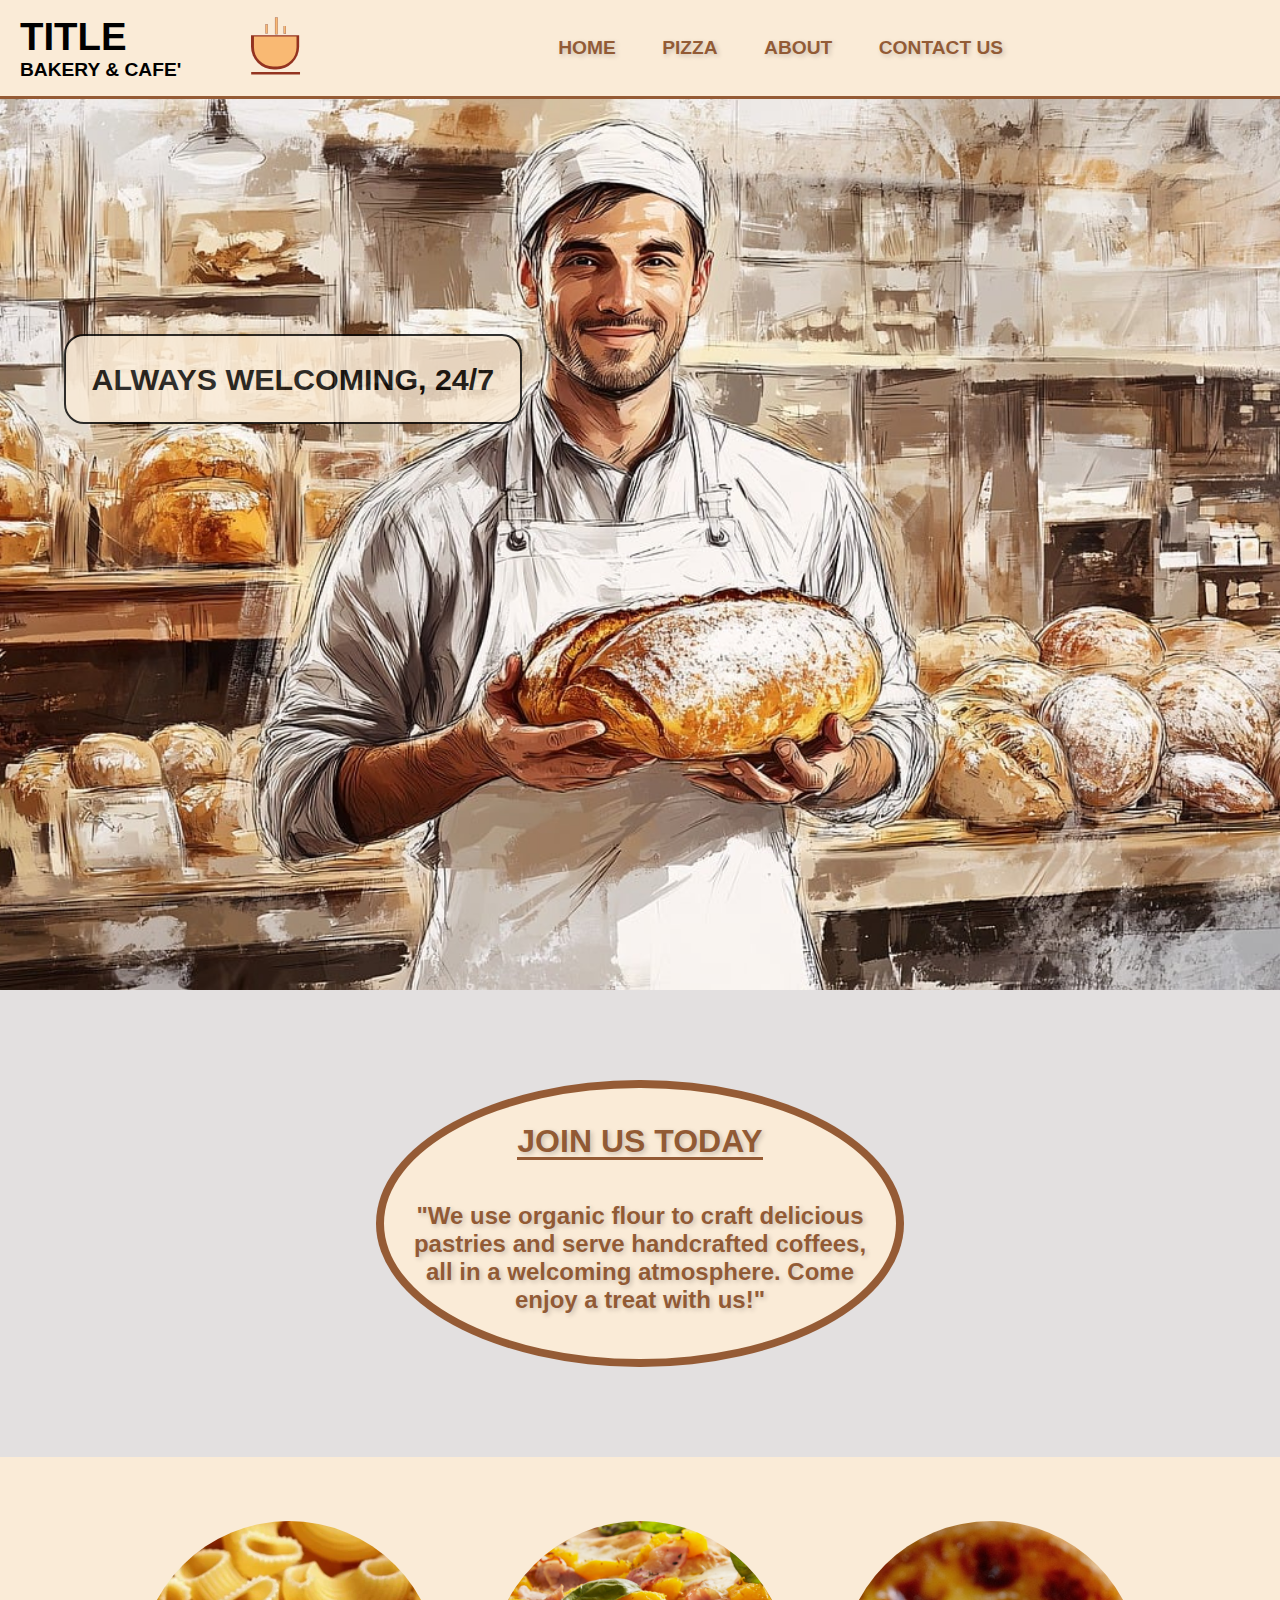
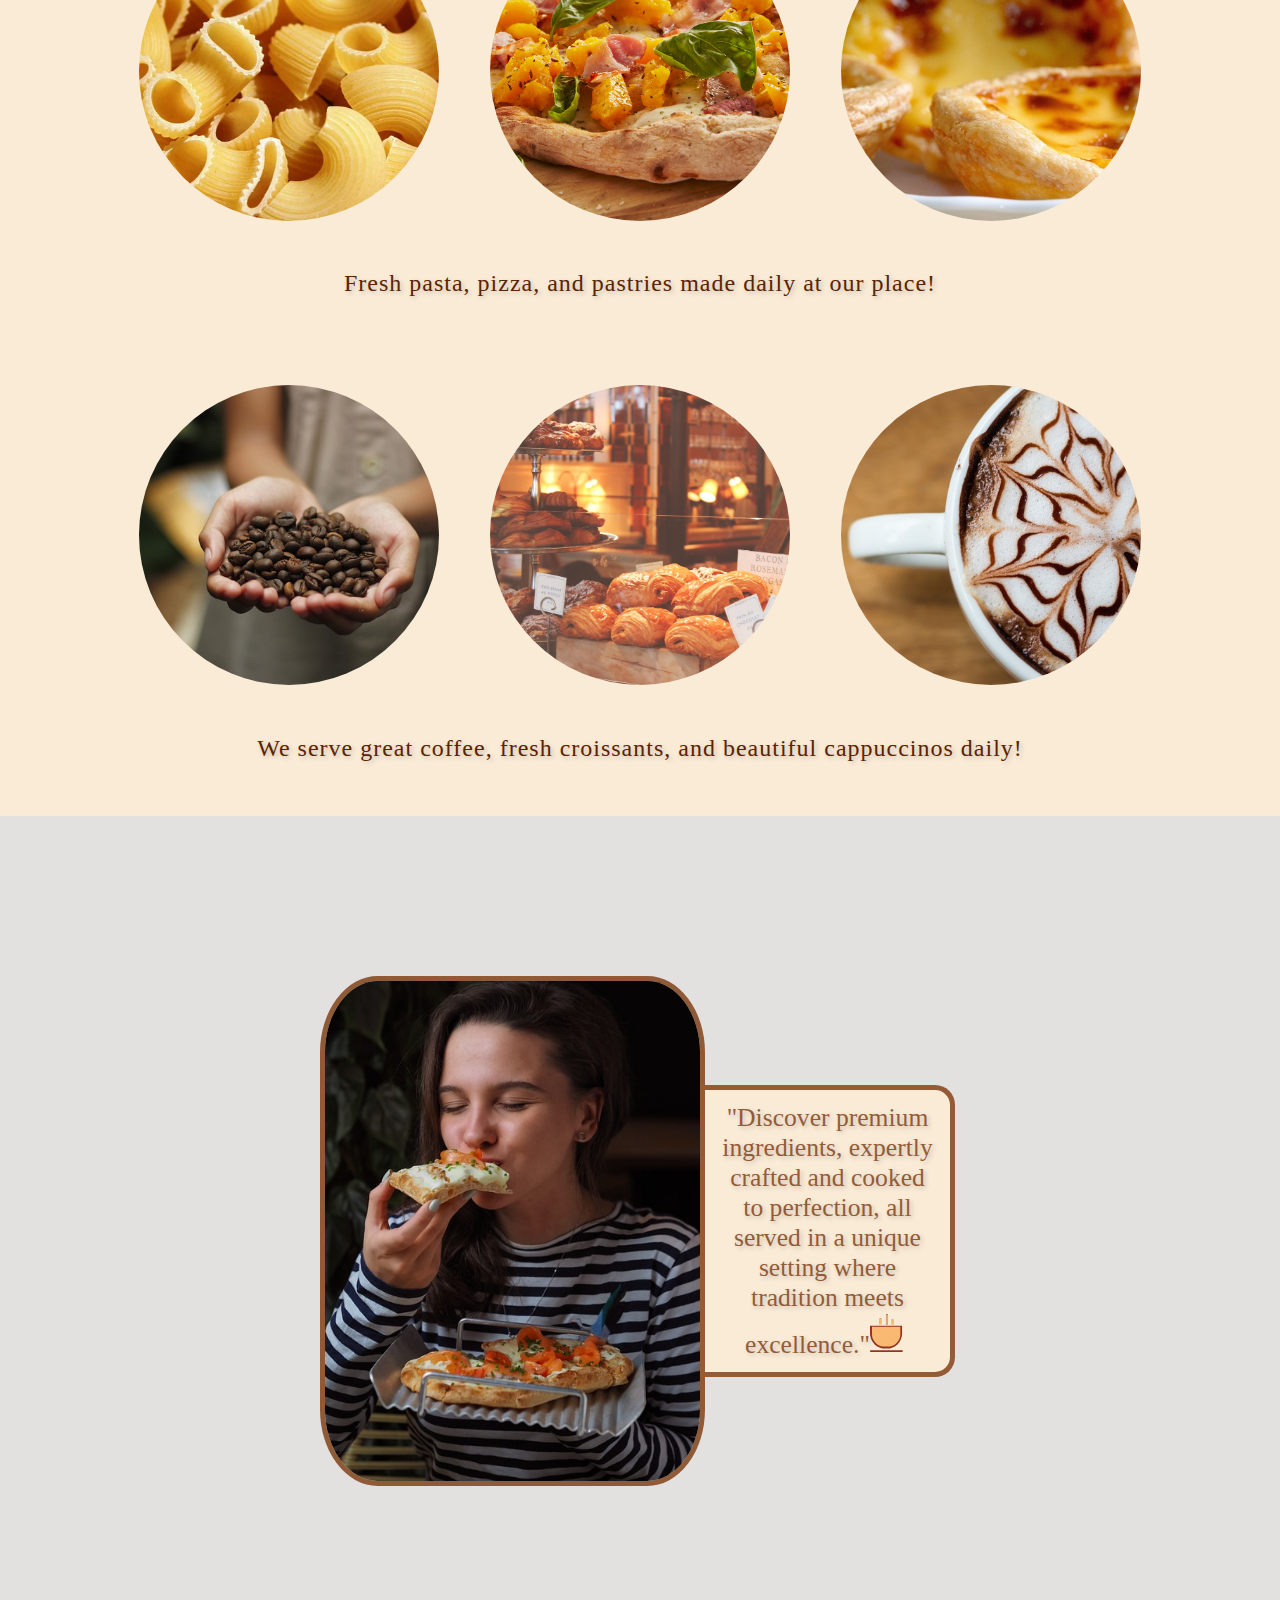
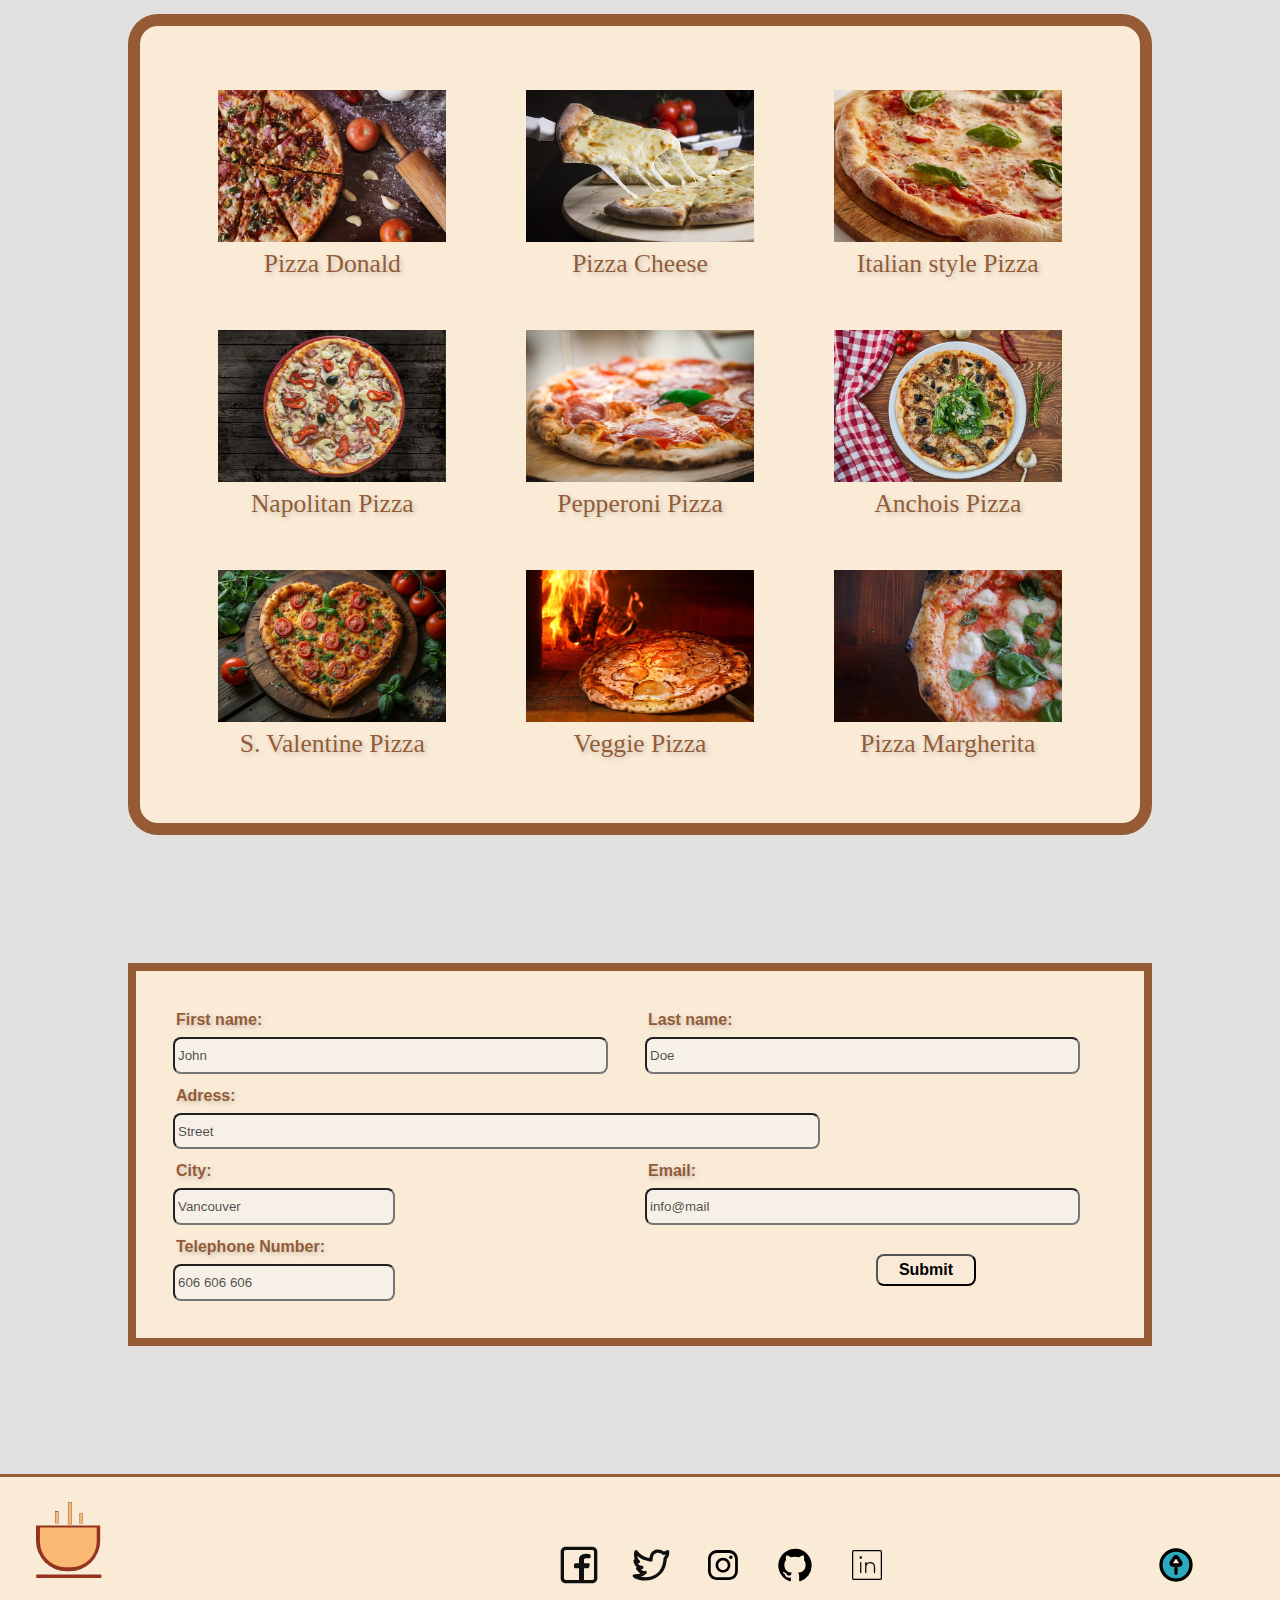
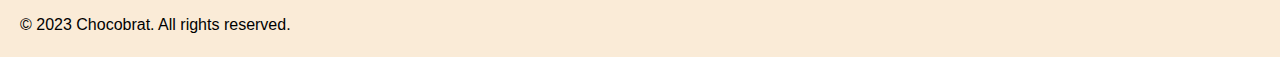
==== commit d1930568: "only one page" ====
--- a/index.html
+++ b/index.html
@@ -25,25 +25,25 @@
         <div class="dropdown-menu">
             <nav>
                 <ul class="mobile-list">
-                    <li><a href="home">HOME</a></li>
-                    <li><a href="pizza.html">PIZZA</a></li>
-                    <li><a href="about">ABOUT</a></li>
-                    <li><a href="#main-container">CONTACT US</a></li>
+                    <li><a href="#home">HOME</a></li>
+                    <li><a href="#gallery">PIZZA</a></li>
+                    <li><a href="#about">ABOUT</a></li>
+                    <li><a href="#contact">CONTACT US</a></li>
                 </ul>
             </nav>
         </div>
         <div class="header-navbar">
             <nav>
                 <ul>
-                    <li><a href="home">HOME</a></li>
-                    <li><a href="pizza.html">PIZZA</a></li>
-                    <li><a href="about">ABOUT</a></li>
-                    <li><a href="#main-container">CONTACT US</a></li>
+                    <li><a href="#home">HOME</a></li>
+                    <li><a href="#gallery">PIZZA</a></li>
+                    <li><a href="#about">ABOUT</a></li>
+                    <li><a href="#contact">CONTACT US</a></li>
                 </ul>
             </nav>
         </div>
     </header>
-
+<section id="home">
     <main class="container">
         <h1 class="welcome">ALWAYS WELCOMING, 24/7</h1>
     </main>
@@ -55,6 +55,8 @@
                 atmosphere. Come enjoy a treat with us!"</h2>
         </div>
     </div>
+</section>
+<section id="about">
     <div class="food">
         <div class="wrap-1">
             <div class="image-wrapper">
@@ -87,7 +89,59 @@
             <p class="cursive-text">We serve great coffee, fresh croissants, and beautiful cappuccinos daily!</p>
         </div>
     </div>
-    <section id="#main-container">
+</section>
+<section id="gallery">
+        <div class="pizza">
+            <img src="images/pizza-eating.jpg" class="img-pizza" alt="pizza pic.">
+            <p>"Discover premium ingredients, expertly crafted and cooked to perfection, all served in a unique setting
+                where tradition meets excellence."<img src="images/coffee-1-svgrepo-com.svg" class="logo" alt="logo">
+            </p>
+
+        </div>
+
+
+        <div class="gallery">
+            <figure>
+                <img src="images/american-pizza.jpg" id="usapizza" alt="pizza pic.">
+                <figcaption>Pizza Donald</figcaption>
+            </figure>
+            <figure>
+                <img src="images/pizza-cheese.jpg" id="cheesepizza" alt="pizza pic.">
+                <figcaption>Pizza Cheese</figcaption>
+            </figure>
+            <figure>
+                <img src="images/pizza-Italia.jpg" alt="pizza pic.">
+                <figcaption>Italian style Pizza</figcaption>
+            </figure>
+            <figure>
+                <img src="images/pizza-napolitan.jpg" alt="pizza pic.">
+                <figcaption>Napolitan Pizza</figcaption>
+            </figure>
+            <figure>
+                <img src="images/pizza-pepperoni.jpg" alt="pizza pic.">
+                <figcaption>Pepperoni Pizza</figcaption>
+            </figure>
+            <figure>
+                <img src="images/sardela-pizza.jpg" alt="pizza pic.">
+                <figcaption>Anchois Pizza</figcaption>
+            </figure>
+            <figure>
+                <img src="images/falled.in.love.pizza.jpg" alt="pizza pic.">
+                <figcaption>S. Valentine Pizza</figcaption>
+            </figure>
+            <figure>
+                <img src="images/veggie-pizza.jpg" alt="pizza pic.">
+                <figcaption>Veggie Pizza</figcaption>
+            </figure>
+            <figure>
+                <img src="images/pizza-margherita.jpg" alt="pizza pic.">
+                <figcaption>Pizza Margherita</figcaption>
+            </figure>
+        </div>
+
+    </section>
+
+    <section id="contact">
         <form class="form">
             <div class="fname">
                 <label for="fname">First name:</label>
--- a/styles.css
+++ b/styles.css
@@ -69,7 +69,7 @@
     flex-direction: row;
     justify-content: space-between;
     align-items: center;
-    gap: 30px;
+    gap: 40px;
 }
 
 .title {
@@ -132,7 +132,11 @@
 .mobile-list li {
     list-style-type: none;
 }
-
+@media (min-width: 500px) {
+    .top-header {
+        gap: 90px;
+    }
+}
 @media (min-width: 820px) {
    .header {
     flex-direction: row;
@@ -380,6 +384,108 @@
         font-size: 1.5em;
     }
 }
+
+/*GALLERY*/
+
+.pizza {
+    display: flex;
+    justify-content: center;
+    flex-direction: column;
+    margin-left: 10%;
+    margin-right: 10%;
+    align-items: center;
+    margin-top: 5em;
+    gap: 0;
+}
+
+.img-pizza {
+    max-height: 300px;
+    max-width: auto;
+    border-radius: 15%;
+    border: 5px solid rgba(131, 68, 26, 0.86);
+}
+
+.pizza p {
+    font-family: 'Pacifico', cursive;
+    text-align: center;
+    font-size: 16px;
+    color: rgba(131, 68, 26, 0.86);
+    background-color: antiquewhite;
+    border-radius: 20px;
+    border: 5px solid rgba(131, 68, 26, 0.86);
+    padding: 0.5em;
+    text-shadow: 2px 2px 5px rgba(0, 0, 0, 0.2);
+}
+
+.logo {
+    max-width: 20px;
+}
+
+.gallery {
+    display: grid;
+    grid-template-columns: repeat(auto-fill, minmax(300px, 1fr));
+    justify-content: center;
+    margin: 10%;
+    background-color: antiquewhite;
+    font-family: 'Pacifico', cursive;
+    font-size: 20px;
+    color: rgba(131, 68, 26, 0.86);
+    border: 0.5em solid rgba(131, 68, 26, 0.86);
+    border-radius: 30px;
+    text-shadow: 2px 2px 5px rgba(0, 0, 0, 0.2);
+}
+
+figure {
+    text-align: center;
+    justify-content: center;
+}
+
+figure img {
+    max-width: 200px;
+    height: auto;
+}
+
+@media (min-width: 820px) {
+.pizza {
+    margin-top: 10em;
+    flex-direction: row;
+    margin-left: 25%;
+    margin-right: 25%;
+}
+
+.img-pizza {
+        max-height: 500px;
+}
+
+    .pizza p {
+        font-size: 2vw;
+        padding-left: 1em;
+        padding-right: 1em;
+        border-top-left-radius: 0;
+        border-bottom-left-radius: 0;
+        border-top-right-radius: 20px;
+        border-bottom-right-radius: 20px;
+        transform: translateX(-5px);
+        padding: 0.5em;
+    }
+
+    .logo {
+        max-width: 40px;
+        border: none;
+    }
+    .gallery {
+        padding: 1.5em;
+        margin: 5em;
+        font-size: 2vw;
+    }
+
+    figure img {
+        max-width: 100%;
+        height: auto;
+    }
+}
+
+
 /* FORM */
 
 .form {
@@ -390,7 +496,6 @@
     background-repeat: no-repeat;
     margin-left: 10%;
     margin-right: 10%;
-    margin-top: 15%;
     margin-bottom: 5%;
     grid-template-columns: 1fr 1fr;
     grid-template-areas:
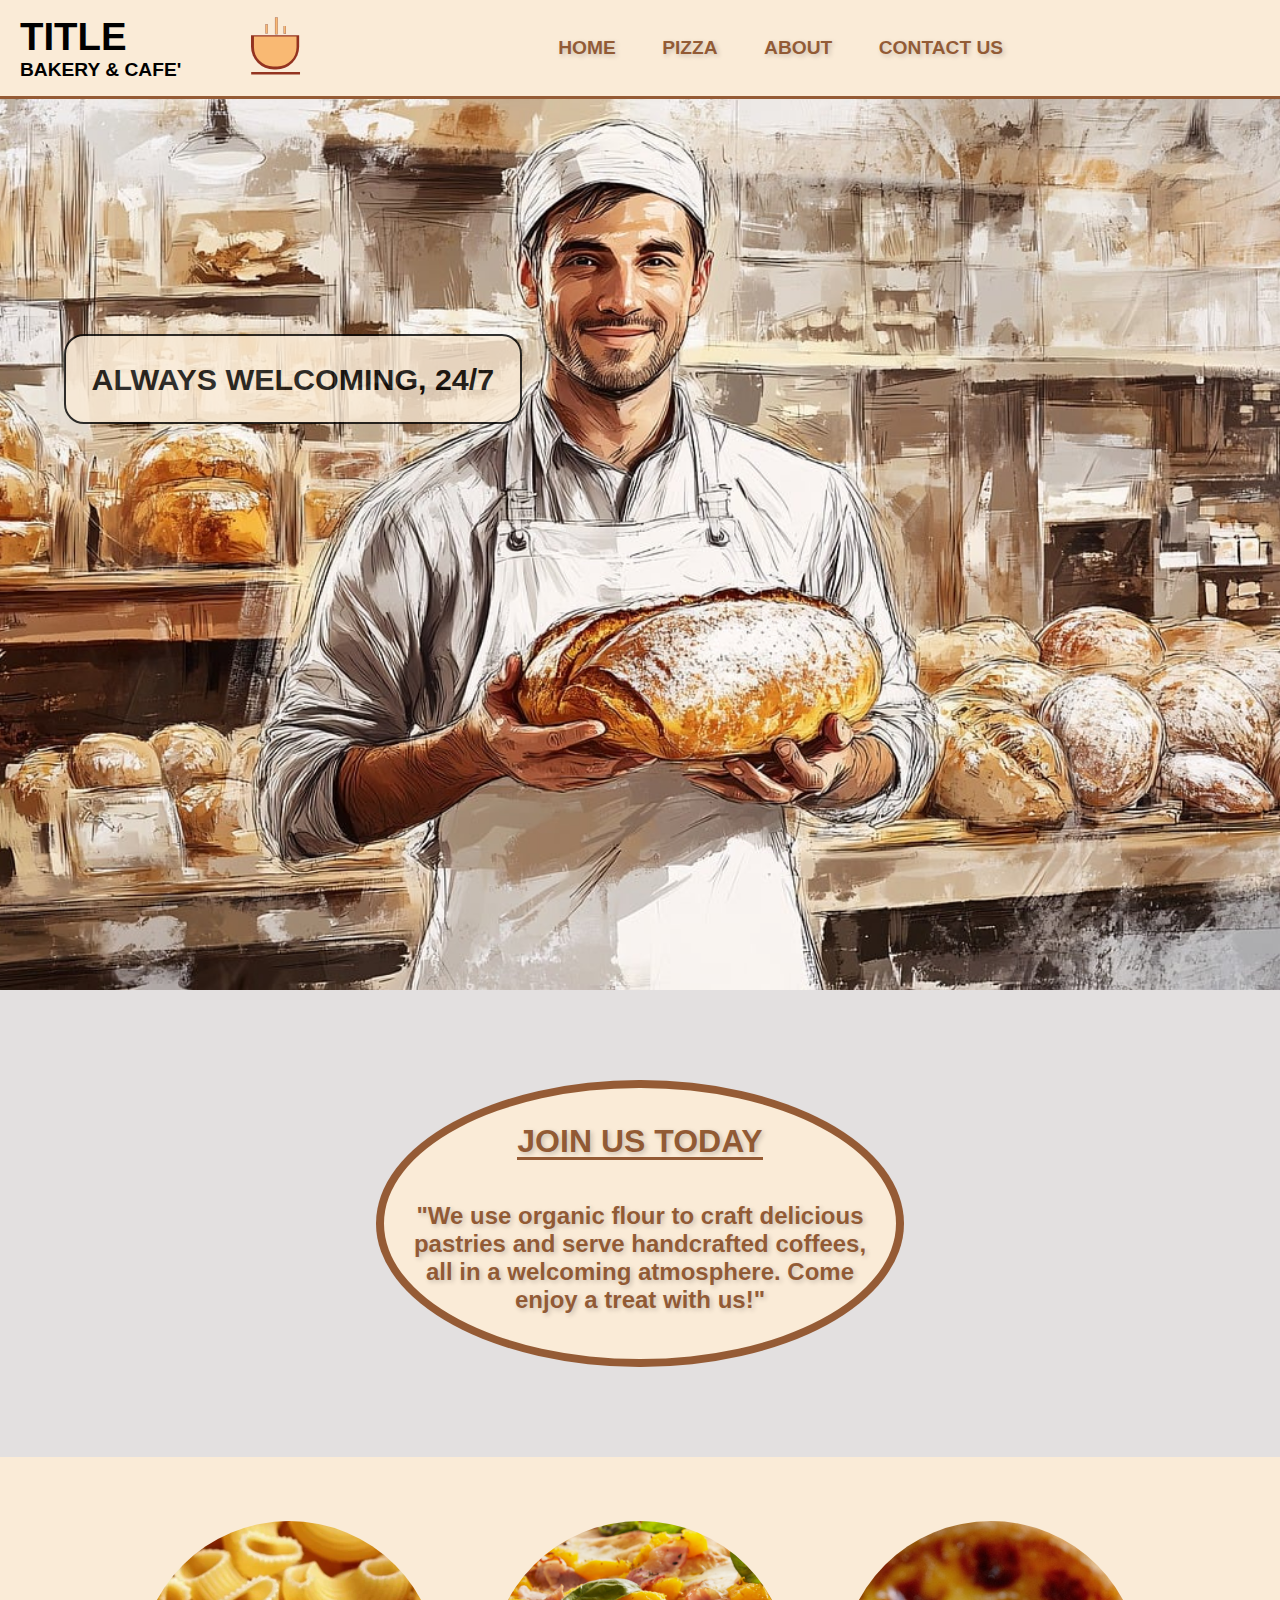
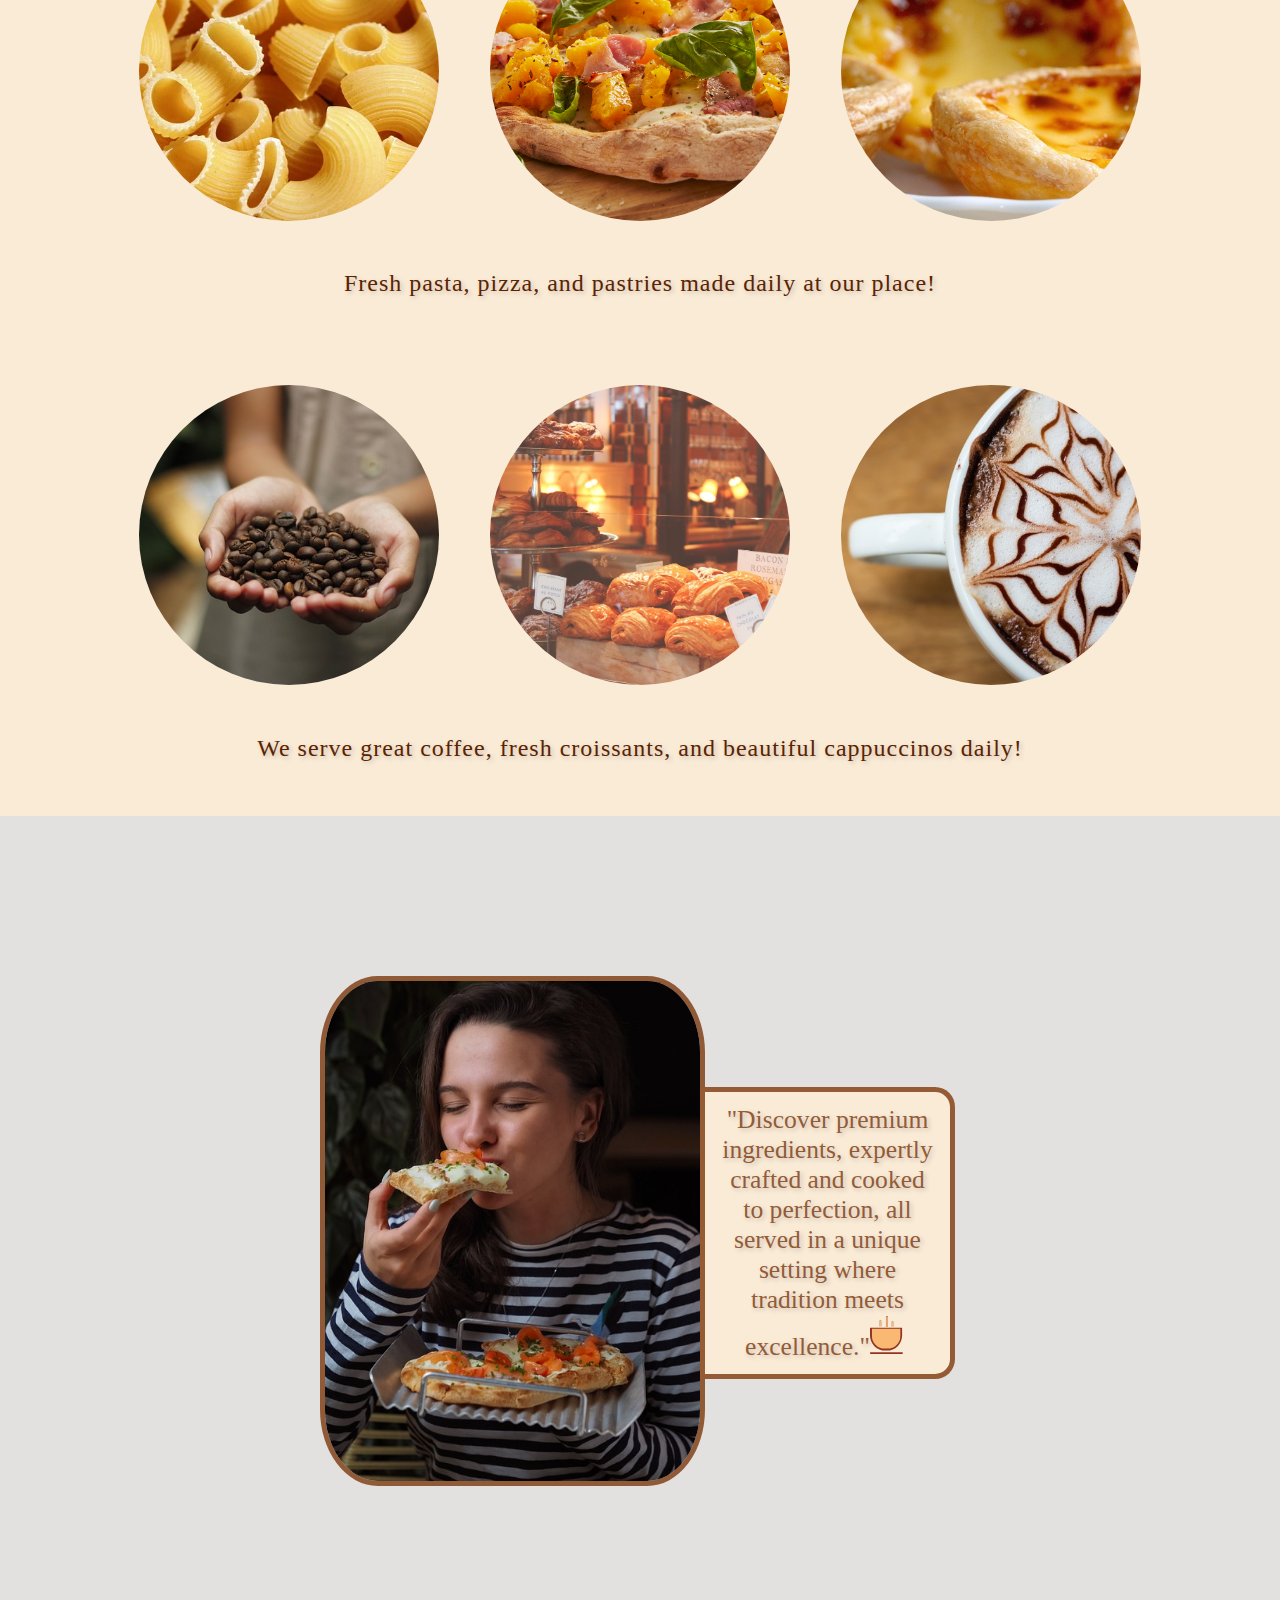
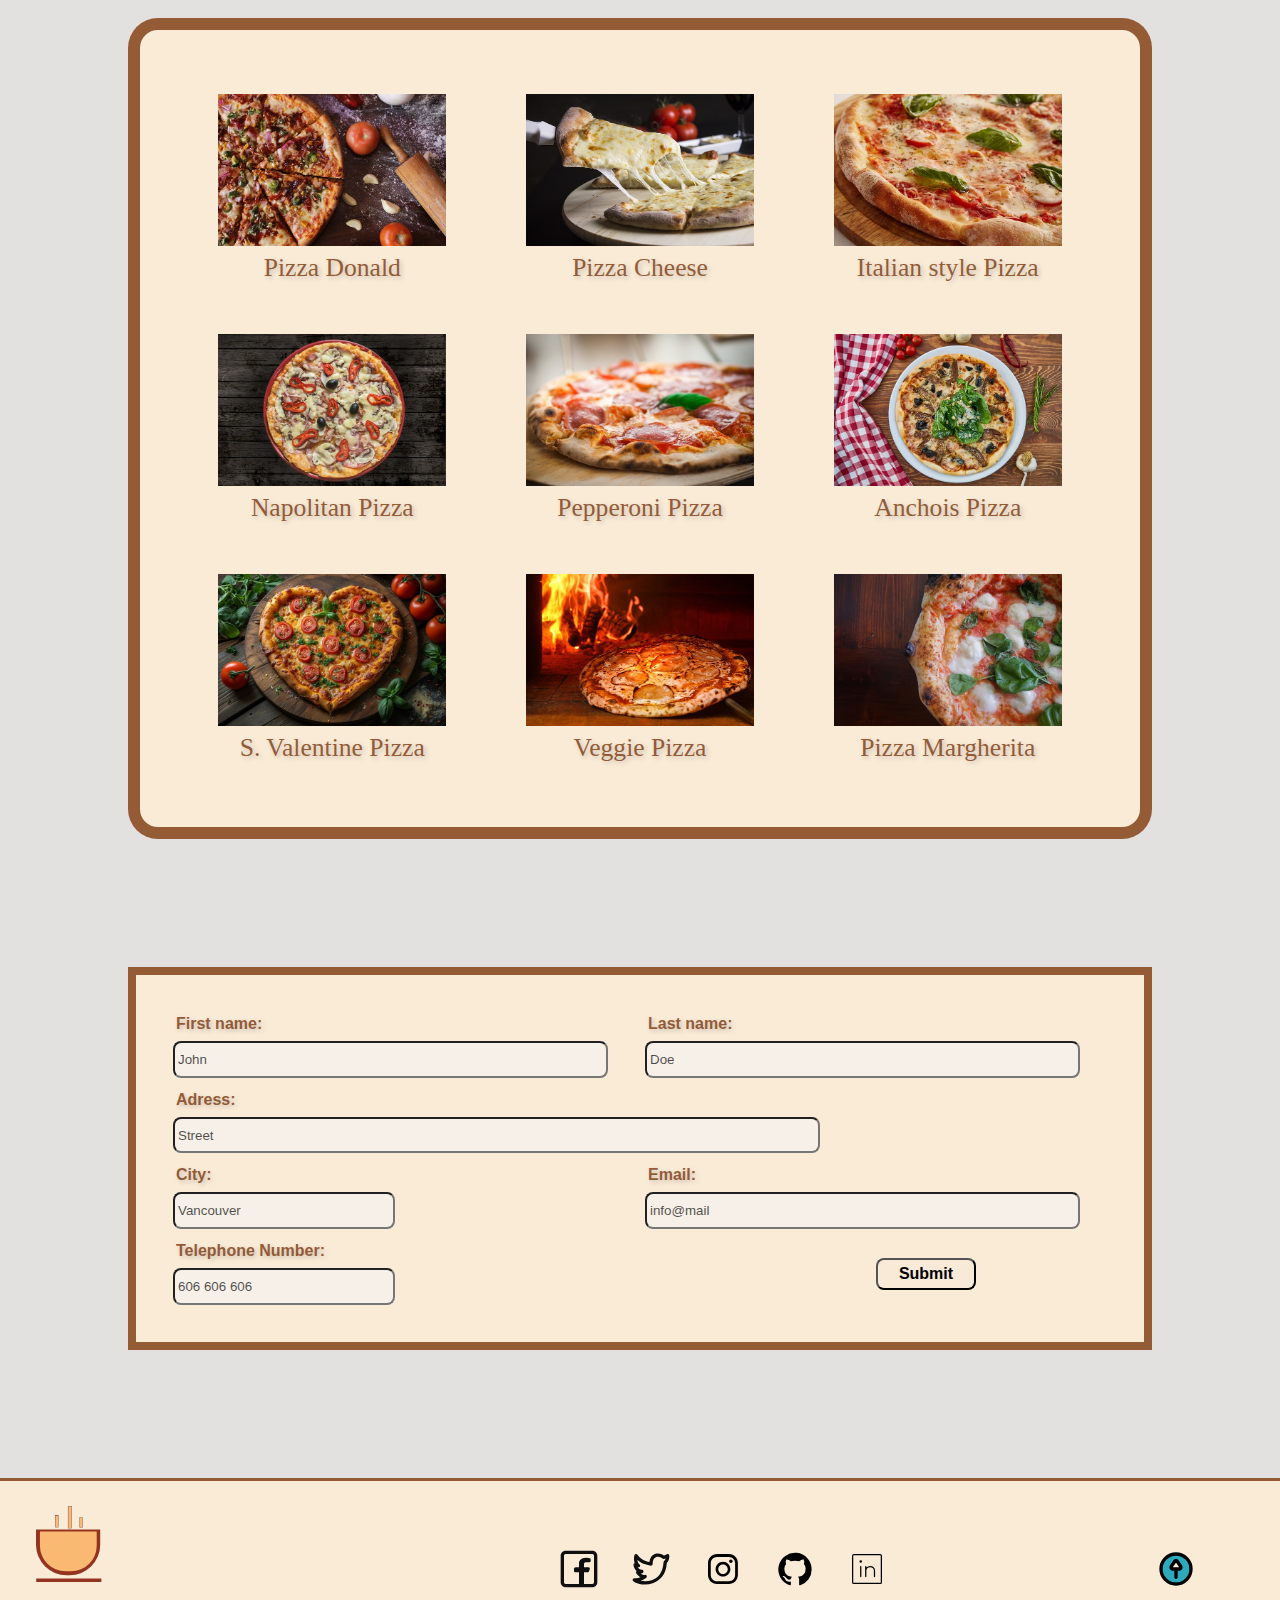
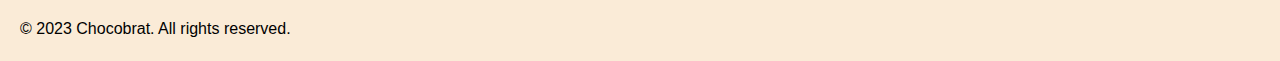
==== commit b2eef27a: "add tag 'picture'" ====
--- a/index.html
+++ b/index.html
@@ -43,56 +43,62 @@
             </nav>
         </div>
     </header>
-<section id="home">
-    <main class="container">
-        <h1 class="welcome">ALWAYS WELCOMING, 24/7</h1>
-    </main>
-
-    <div class="background-pres">
-        <div class="pres">
-            <h1>JOIN US TODAY</h1>
-            <h2>"We use organic flour to craft delicious pastries and serve handcrafted coffees, all in a welcoming
-                atmosphere. Come enjoy a treat with us!"</h2>
-        </div>
-    </div>
-</section>
-<section id="about">
-    <div class="food">
-        <div class="wrap-1">
-            <div class="image-wrapper">
-                <img src="images/handmadepasta.webp" id="pasta" alt="" style="height: 300px; width: 300px;">
-            </div>
-            <div class="image-wrapper">
-                <img src="images/pizza.webp" id="pizza" alt="" style="height: 300px; width: 300px;">
-            </div>
-            <div class="image-wrapper">
-                <img src="images/pasteldeNata.jpg" id="pastel" alt="" style="height: 300px; width: 300px;">
-            </div>
-        </div>
-        <div class="fresh-pasta">
-            <p class="cursive-text">Fresh pasta, pizza, and pastries made daily at our place!</p>
-        </div>
-
-        <div class="wrap-2">
-            <div class="image-wrapper">
-                <img src="images/coffeebeans.jpg" id="coffee" alt="" style="height: 300px; width: 300px;">
-            </div>
-            <div class="image-wrapper">
-                <img src="images/breakfast.jpg" id="bf" alt="" style="height: 300px; width: 300px;">
-            </div>
-            <div class="image-wrapper">
-
-                <img src="images/cappuccino.jpg" id="latte" alt="" style="height: 300px; width: 300px;">
-            </div>
-        </div>
-        <div class="fresh-pasta">
-            <p class="cursive-text">We serve great coffee, fresh croissants, and beautiful cappuccinos daily!</p>
-        </div>
-    </div>
-</section>
-<section id="gallery">
+    <section id="home">
+        <main class="container">
+            <h1 class="welcome">ALWAYS WELCOMING, 24/7</h1>
+        </main>
+
+        <div class="background-pres">
+            <div class="pres">
+                <h1>JOIN US TODAY</h1>
+                <h2>"We use organic flour to craft delicious pastries and serve handcrafted coffees, all in a welcoming
+                    atmosphere. Come enjoy a treat with us!"</h2>
+            </div>
+        </div>
+    </section>
+    <section id="about">
+        <div class="food">
+            <div class="wrap-1">
+                <div class="image-wrapper">
+                    <img src="images/handmadepasta.webp" id="pasta" alt="" style="height: 300px; width: 300px;">
+                </div>
+                <div class="image-wrapper">
+                    <img src="images/pizza.webp" id="pizza" alt="" style="height: 300px; width: 300px;">
+                </div>
+                <div class="image-wrapper">
+                    <img src="images/pasteldeNata.jpg" id="pastel" alt="" style="height: 300px; width: 300px;">
+                </div>
+            </div>
+            <div class="fresh-pasta">
+                <p class="cursive-text">Fresh pasta, pizza, and pastries made daily at our place!</p>
+            </div>
+
+            <div class="wrap-2">
+                <div class="image-wrapper">
+                    <img src="images/coffeebeans.jpg" id="coffee" alt="" style="height: 300px; width: 300px;">
+                </div>
+                <div class="image-wrapper">
+                    <img src="images/breakfast.jpg" id="bf" alt="" style="height: 300px; width: 300px;">
+                </div>
+                <div class="image-wrapper">
+
+                    <img src="images/cappuccino.jpg" id="latte" alt="" style="height: 300px; width: 300px;">
+                </div>
+            </div>
+            <div class="fresh-pasta">
+                <p class="cursive-text">We serve great coffee, fresh croissants, and beautiful cappuccinos daily!</p>
+            </div>
+        </div>
+    </section>
+    <section id="gallery">
         <div class="pizza">
-            <img src="images/pizza-eating.jpg" class="img-pizza" alt="pizza pic.">
+            <picture>
+                <source srcset="images/pizza-eating.jpg" media="(min-width: 1024px)">
+                <source srcset="images/pizza-eating.jpg" media="(min-width: 768px)">
+                <source srcset="images/pizza-eating.jpg" media="(max-width: 767px)">
+                <img src="images/pizza-eating.jpg" srcset="images/pizza-eating.jpg 1x, images/pizza-eating.jpg 2x,"
+                    class="img-pizza" alt="pizza pic.">
+            </picture>
             <p>"Discover premium ingredients, expertly crafted and cooked to perfection, all served in a unique setting
                 where tradition meets excellence."<img src="images/coffee-1-svgrepo-com.svg" class="logo" alt="logo">
             </p>
@@ -187,7 +193,7 @@
         </div>
         <div class="totop">
             <a href="#top" id="totopbtn" title="go to the top">
-                <img src="images/up-arrow-circle.svg" alt="Totop"/>
+                <img src="images/up-arrow-circle.svg" alt="Totop" />
             </a>
         </div>
     </footer>
--- a/styles.css
+++ b/styles.css
@@ -14,41 +14,35 @@
 @keyframes pulse {
     0% {
         transform: scale(1);
-        /* Stato iniziale, dimensione normale */
     }
 
     50% {
         transform: scale(1.3);
-        /* Stato a metà animazione, leggermente ingrandito */
     }
 
     100% {
         transform: scale(1);
-        /* Torna alla dimensione normale */
     }
 }
 
 @keyframes underline-animation {
     0% {
         width: 0;
-        /* La linea parte da 0 */
     }
 
     50% {
         width: 100%;
-        /* La linea arriva a piena larghezza */
     }
 
     100% {
         width: 0;
-        /* La linea torna a 0 */
     }
 }
 
 body {
     display: flex;
     flex-direction: column;
-   margin: 0;
+    margin: 0;
     font-family: Arial, Arial, Helvetica, sans-serif;
     background-color: var(--bg-secondary);
 }
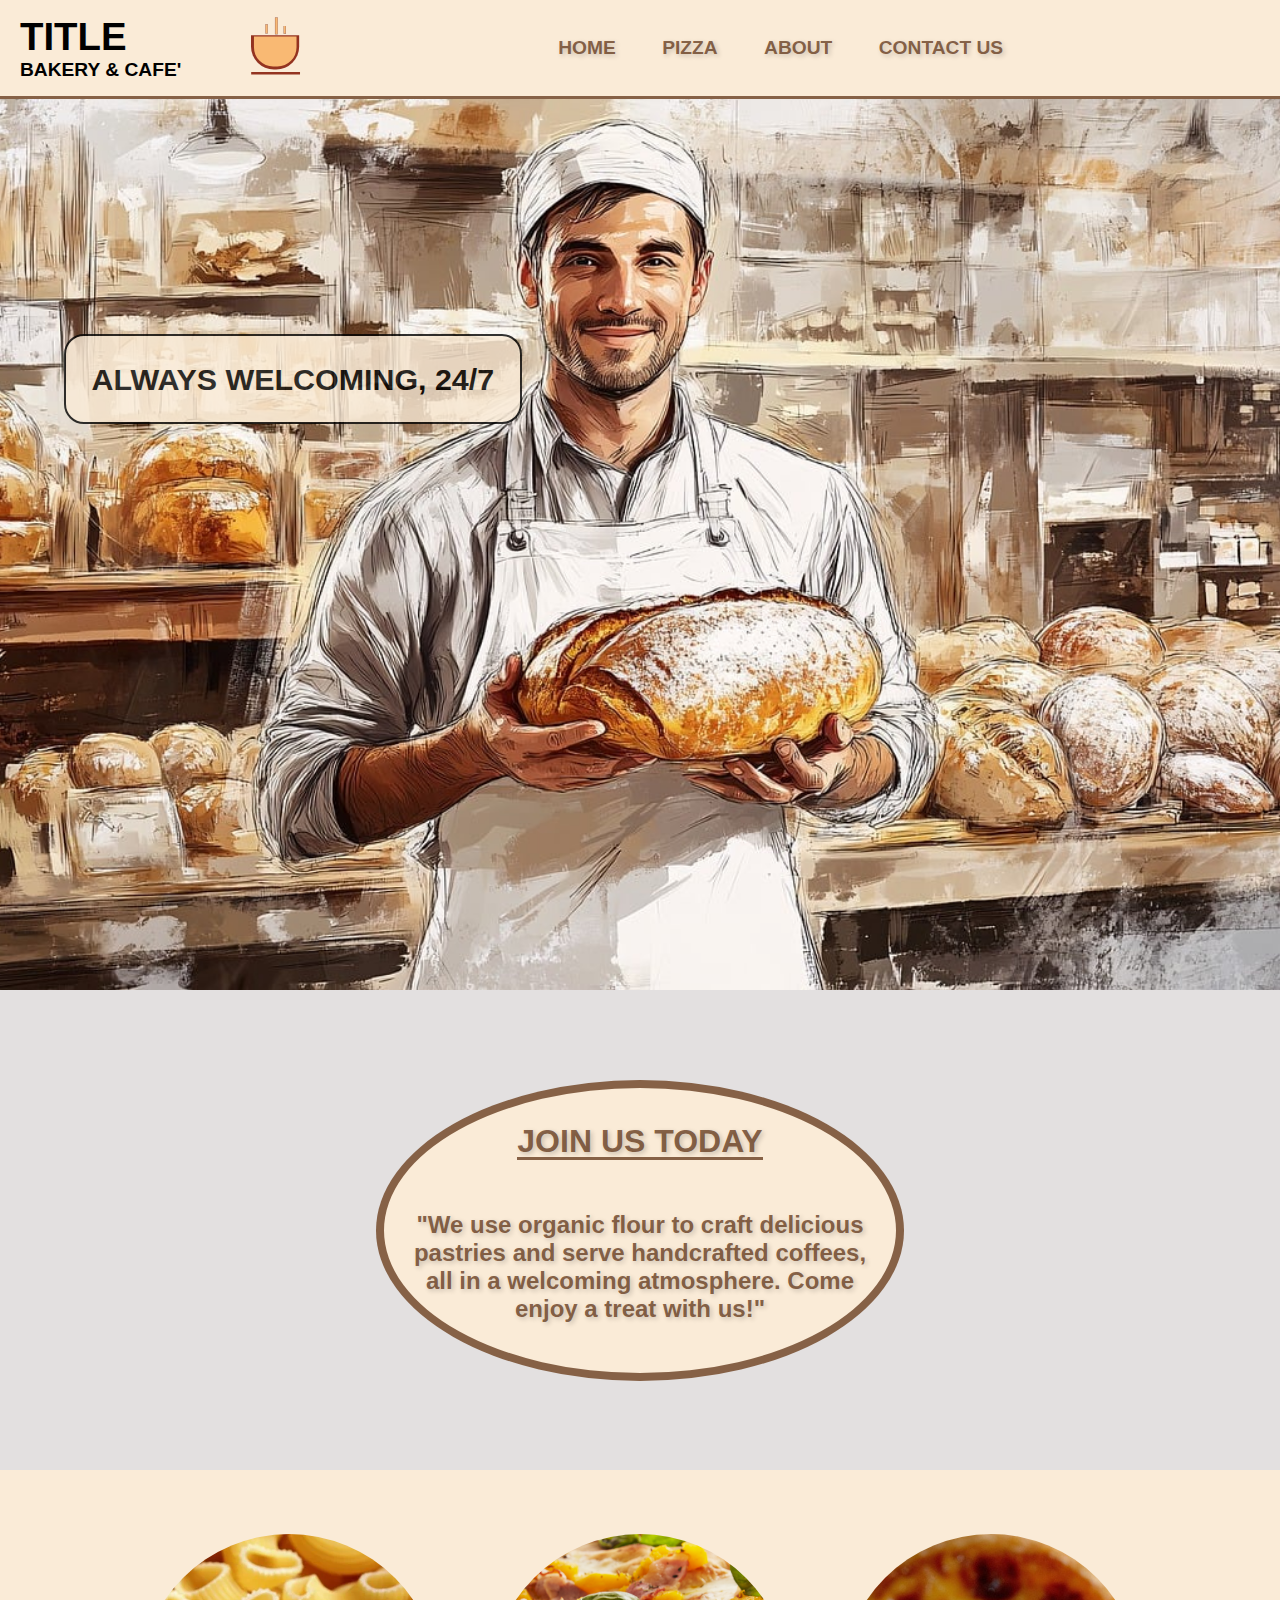
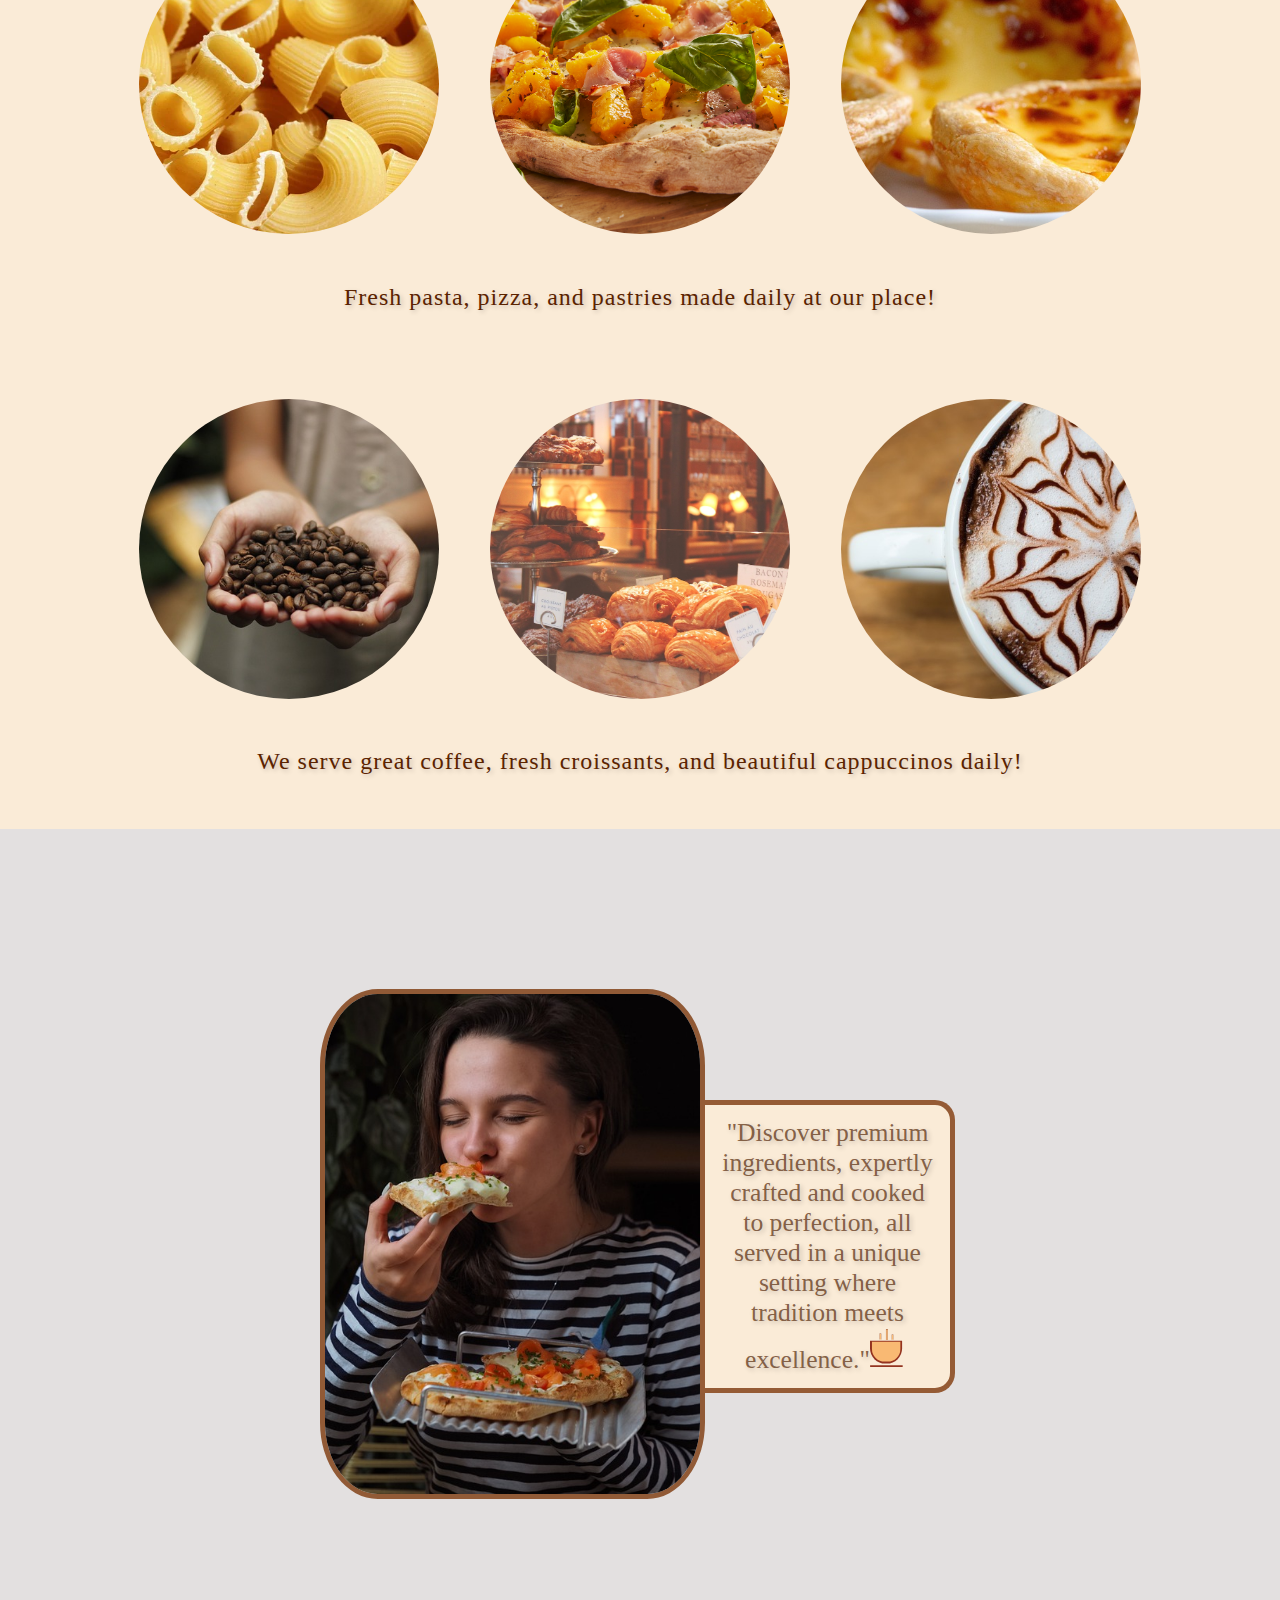
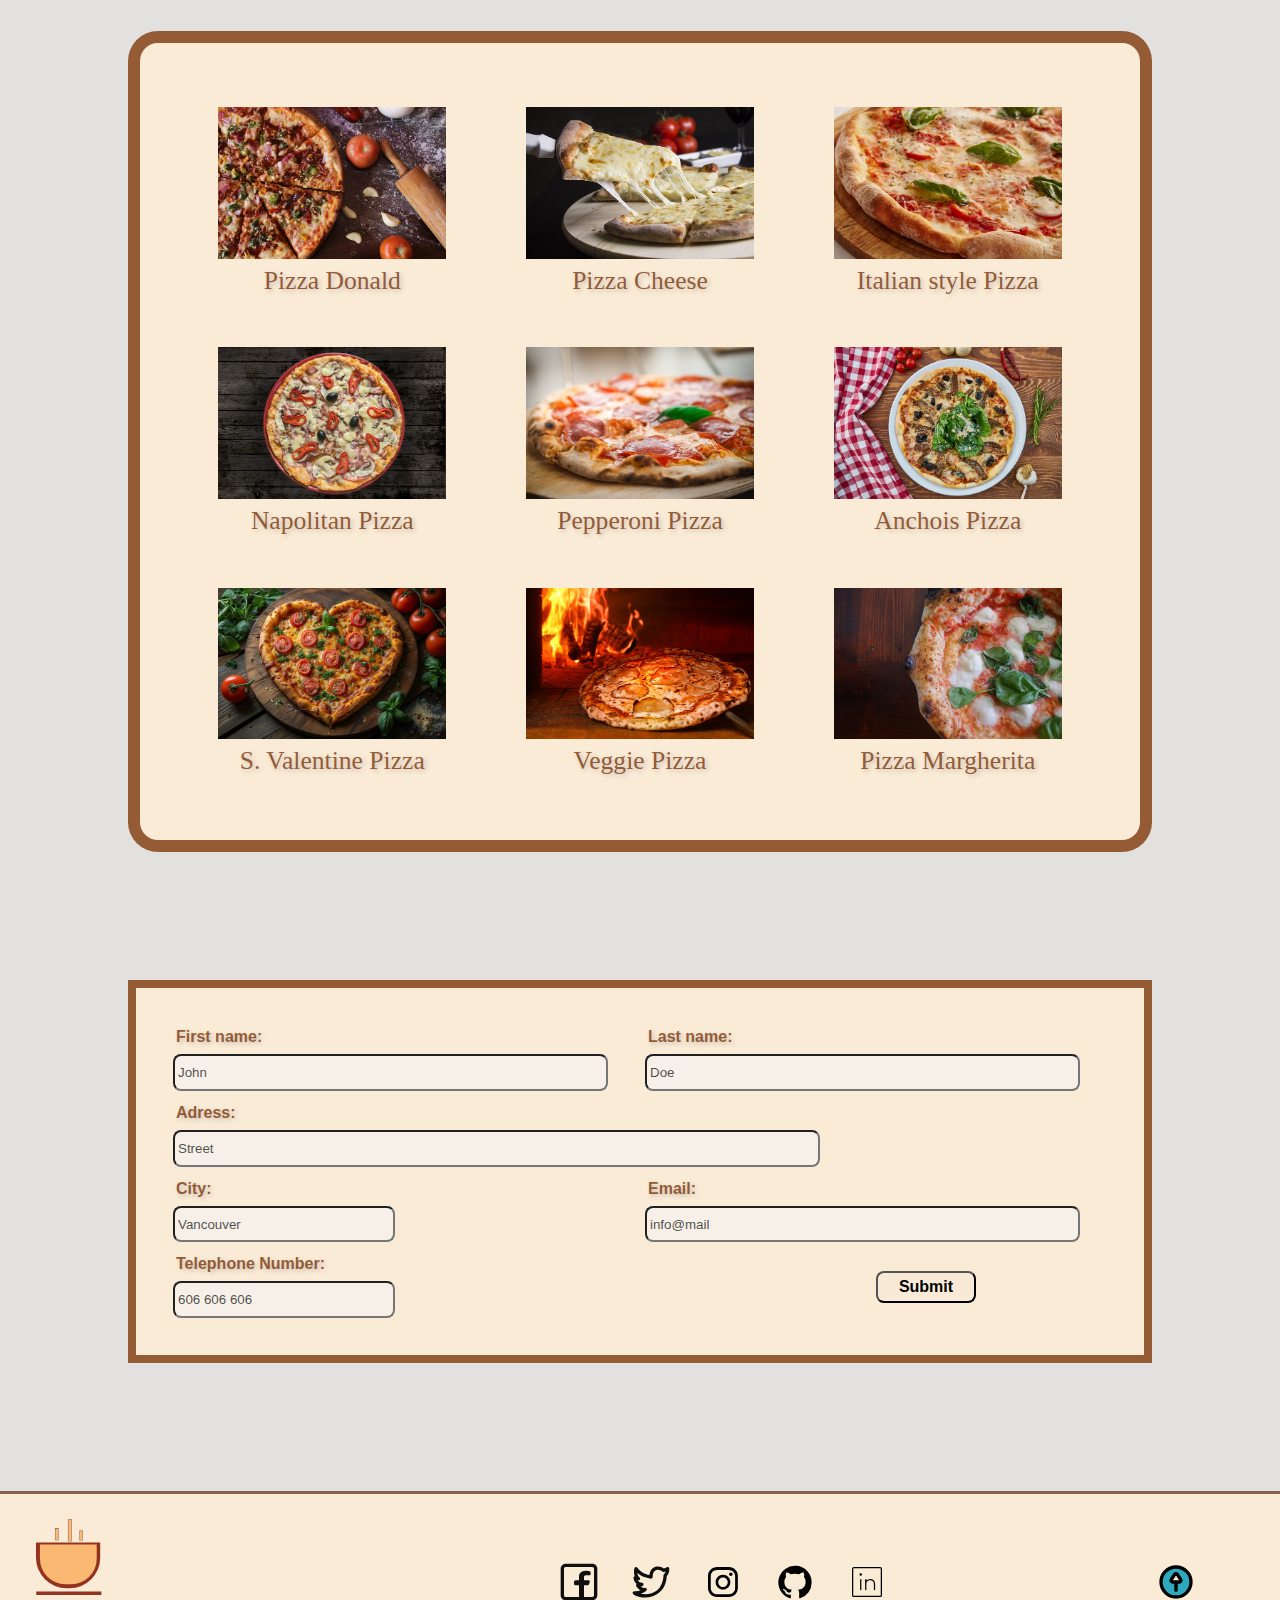
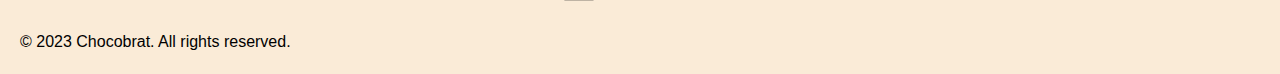
==== commit 46cca6c2: "some correction after validating" ====
--- a/index.html
+++ b/index.html
@@ -44,20 +44,19 @@
         </div>
     </header>
     <section id="home">
-        <main class="container">
-            <h1 class="welcome">ALWAYS WELCOMING, 24/7</h1>
-        </main>
+        <div class="container">
+            <h2 class="welcome">ALWAYS WELCOMING, 24/7</h2>
+        </div>
 
         <div class="background-pres">
             <div class="pres">
-                <h1>JOIN US TODAY</h1>
-                <h2>"We use organic flour to craft delicious pastries and serve handcrafted coffees, all in a welcoming
-                    atmosphere. Come enjoy a treat with us!"</h2>
+                <h2>JOIN US TODAY</h2>
+                <h3>"We use organic flour to craft delicious pastries and serve handcrafted coffees, all in a welcoming
+                    atmosphere. Come enjoy a treat with us!"</h3>
             </div>
         </div>
     </section>
-    <section id="about">
-        <div class="food">
+        <div id="about" class="food">
             <div class="wrap-1">
                 <div class="image-wrapper">
                     <img src="images/handmadepasta.webp" id="pasta" alt="" style="height: 300px; width: 300px;">
@@ -89,23 +88,18 @@
                 <p class="cursive-text">We serve great coffee, fresh croissants, and beautiful cappuccinos daily!</p>
             </div>
         </div>
-    </section>
-    <section id="gallery">
-        <div class="pizza">
+        <div id="gallery" class="pizza">
             <picture>
                 <source srcset="images/pizza-eating.jpg" media="(min-width: 1024px)">
                 <source srcset="images/pizza-eating.jpg" media="(min-width: 768px)">
                 <source srcset="images/pizza-eating.jpg" media="(max-width: 767px)">
-                <img src="images/pizza-eating.jpg" srcset="images/pizza-eating.jpg 1x, images/pizza-eating.jpg 2x,"
-                    class="img-pizza" alt="pizza pic.">
+                <img src="images/pizza-eating.jpg" class="img-pizza" alt="pizza pic.">
             </picture>
             <p>"Discover premium ingredients, expertly crafted and cooked to perfection, all served in a unique setting
                 where tradition meets excellence."<img src="images/coffee-1-svgrepo-com.svg" class="logo" alt="logo">
             </p>
 
         </div>
-
-
         <div class="gallery">
             <figure>
                 <img src="images/american-pizza.jpg" id="usapizza" alt="pizza pic.">
@@ -145,9 +139,7 @@
             </figure>
         </div>
 
-    </section>
-
-    <section id="contact">
+    <div id="contact">
         <form class="form">
             <div class="fname">
                 <label for="fname">First name:</label>
@@ -177,27 +169,26 @@
                 <button type="submit">Submit</button>
             </div>
         </form>
-    </section>
+    </div>
     <footer>
         <div class="logo-rights">
             <img src="images/coffee-1-svgrepo-com.svg" alt="logo">
             <p class="rights">© 2023 Chocobrat. All rights reserved.</p>
         </div>
         <div class="social-icons">
-            <a href="https://facebook.com" target="_blank"><img src="./images/facebook.svg" alt="Facebook" /></a>
-            <a href="https://twitter.com" target="_blank"><img src="./images/twitter.svg" alt="Twitter" /></a>
-            <a href="https://instagram.com" target="_blank"><img src="./images/instagram.svg" alt="Instagram" /></a>
-            <a href="https://github.com/" target="_blank"><img src="./images/brand-github.svg" alt="Github" /></a>
+            <a href="https://facebook.com" target="_blank"><img src="./images/facebook.svg" alt="Fb"></a>
+            <a href="https://twitter.com" target="_blank"><img src="./images/twitter.svg" alt="Tw"></a>
+            <a href="https://instagram.com" target="_blank"><img src="./images/instagram.svg" alt="Ig"></a>
+            <a href="https://github.com/" target="_blank"><img src="./images/brand-github.svg" alt="Gh"></a>
             <a href="https://www.linkedin.com" target="_blank"><img src="./images/linkedin-logo.svg"
-                    alt="linkedin" /></a>
+                    alt="ld"></a>
         </div>
         <div class="totop">
             <a href="#top" id="totopbtn" title="go to the top">
-                <img src="images/up-arrow-circle.svg" alt="Totop" />
+                <img src="images/up-arrow-circle.svg" alt="Totop">
             </a>
         </div>
     </footer>
 </body>
 
-
 </html>--- a/styles.css
+++ b/styles.css
@@ -1,8 +1,8 @@
 :root {
-    --bg-primary: antiquewhite;
+    --bg-primary: #faebd7;
     --bg-secondary: rgb(227, 224, 224);
-    --text-primary: rgba(131, 68, 26, 0.86);
-    --text-secondary: rgb(91, 35, 0);
+    --text-primary: #5D3113BD;
+    --text-secondary: #5b2300;
 }
 
 @keyframes fade-in {
@@ -259,7 +259,7 @@
     border: 8px solid var(--text-primary);
 }
 
-.pres h1 {
+.pres h2 {
     margin-top: 7%;
     color: var(--text-primary);
     padding-bottom: 0;
@@ -269,7 +269,7 @@
     font-size: 20px;
 }
 
-.pres h1::after {
+.pres h2::after {
     content: "";
     position: absolute;
     bottom: 0;
@@ -280,7 +280,7 @@
     animation: underline-animation 3s infinite;
 }
 
-.pres h2 {
+.pres h3 {
     font-size: 16px;
     color: var(--text-primary);
     padding-left: 5%;
@@ -295,11 +295,11 @@
         width: 40%;
     }
 
-    .pres h1 {
+    .pres h2 {
         font-size: 2rem;
     }
 
-    .pres h2 {
+    .pres h3 {
         font-size: 1.5rem;
     }
 }
@@ -394,7 +394,7 @@
 
 .img-pizza {
     max-height: 300px;
-    max-width: auto;
+    width: auto;
     border-radius: 15%;
     border: 5px solid rgba(131, 68, 26, 0.86);
 }
@@ -403,7 +403,7 @@
     font-family: 'Pacifico', cursive;
     text-align: center;
     font-size: 16px;
-    color: rgba(131, 68, 26, 0.86);
+    color: var(--text-primary);
     background-color: antiquewhite;
     border-radius: 20px;
     border: 5px solid rgba(131, 68, 26, 0.86);
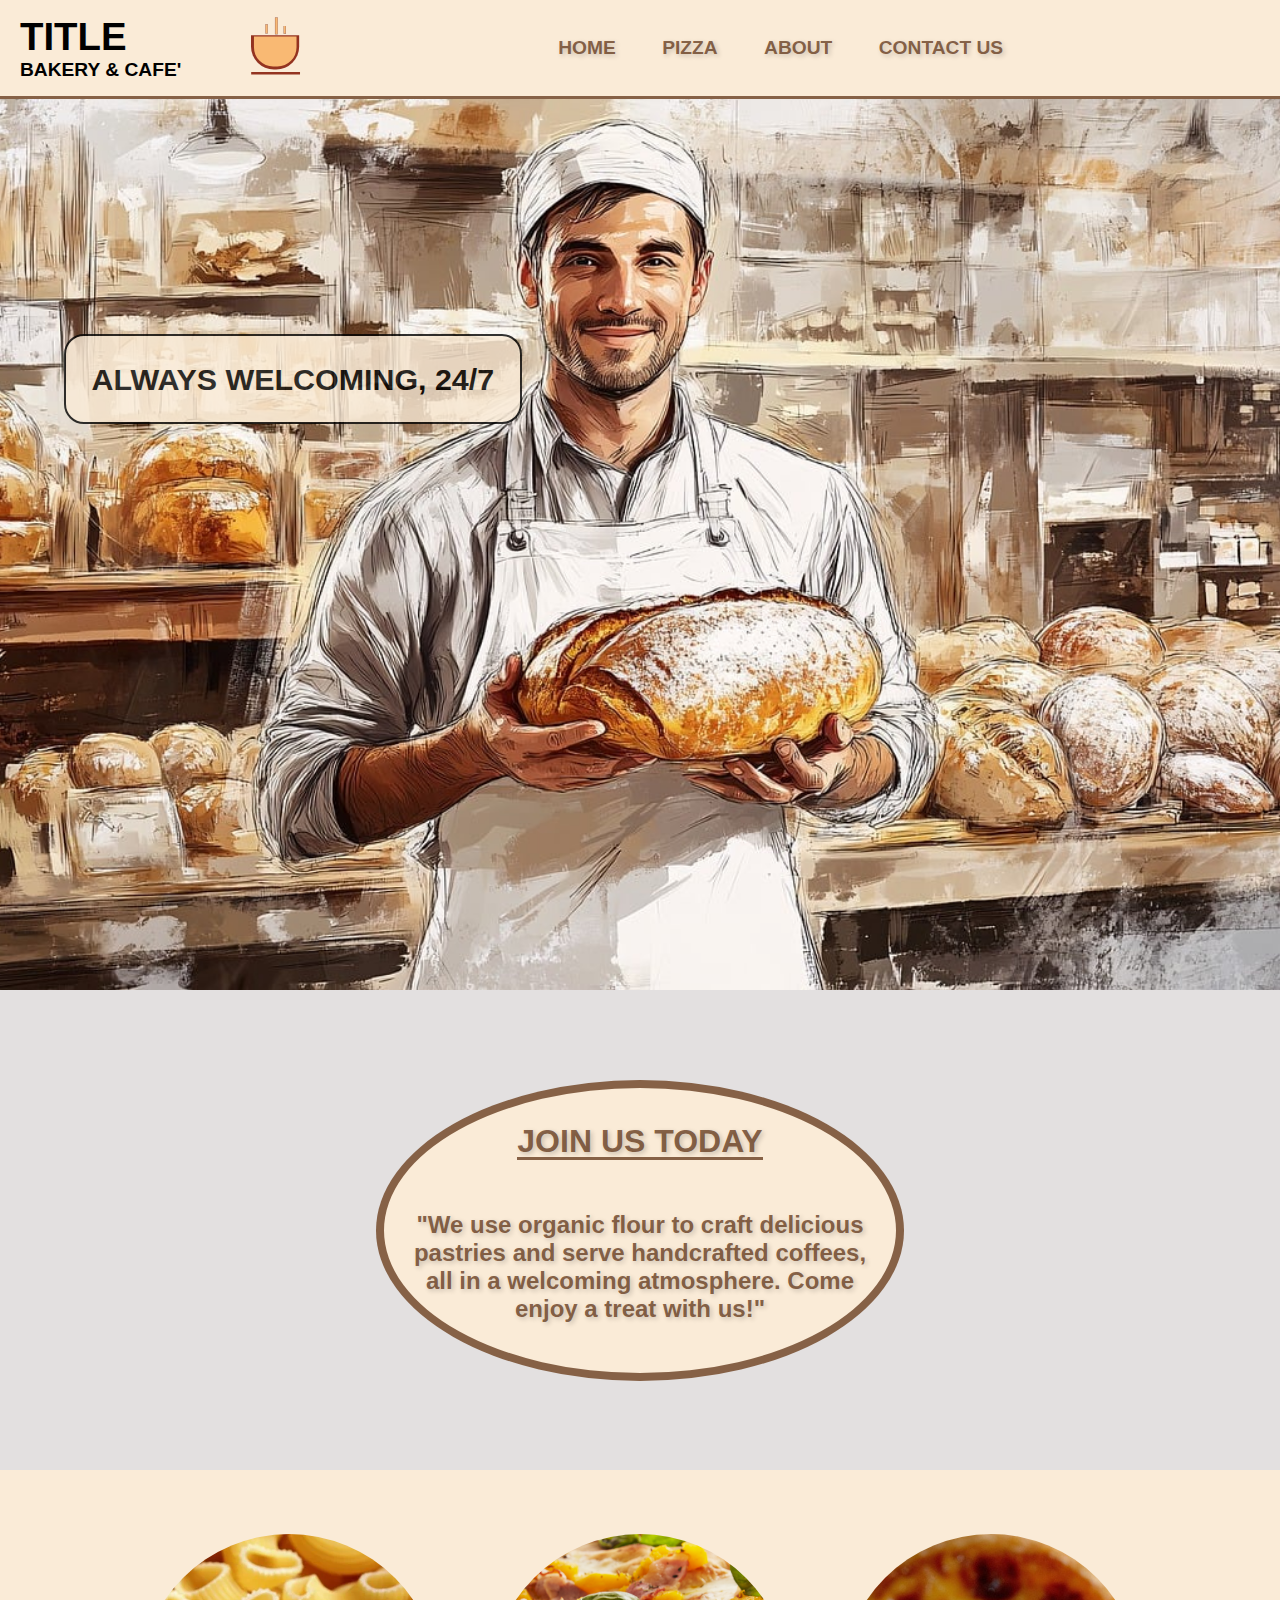
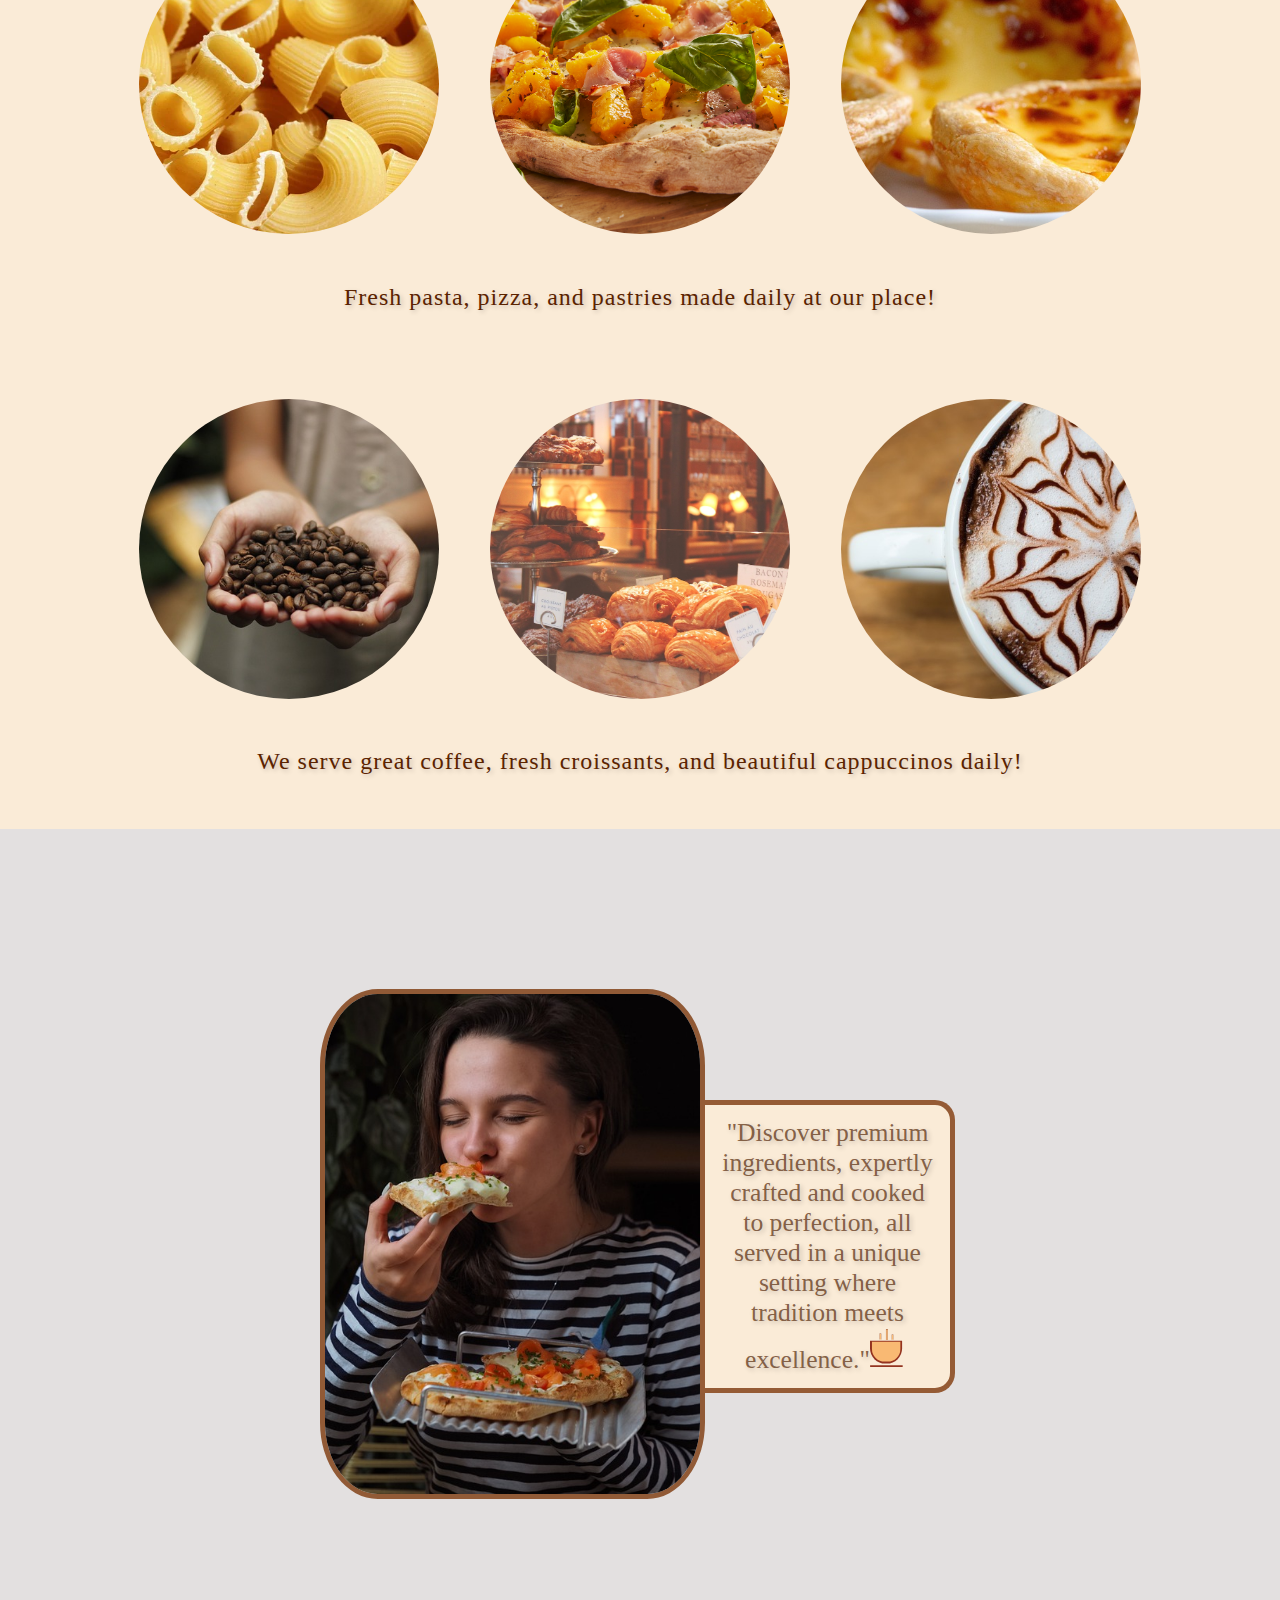
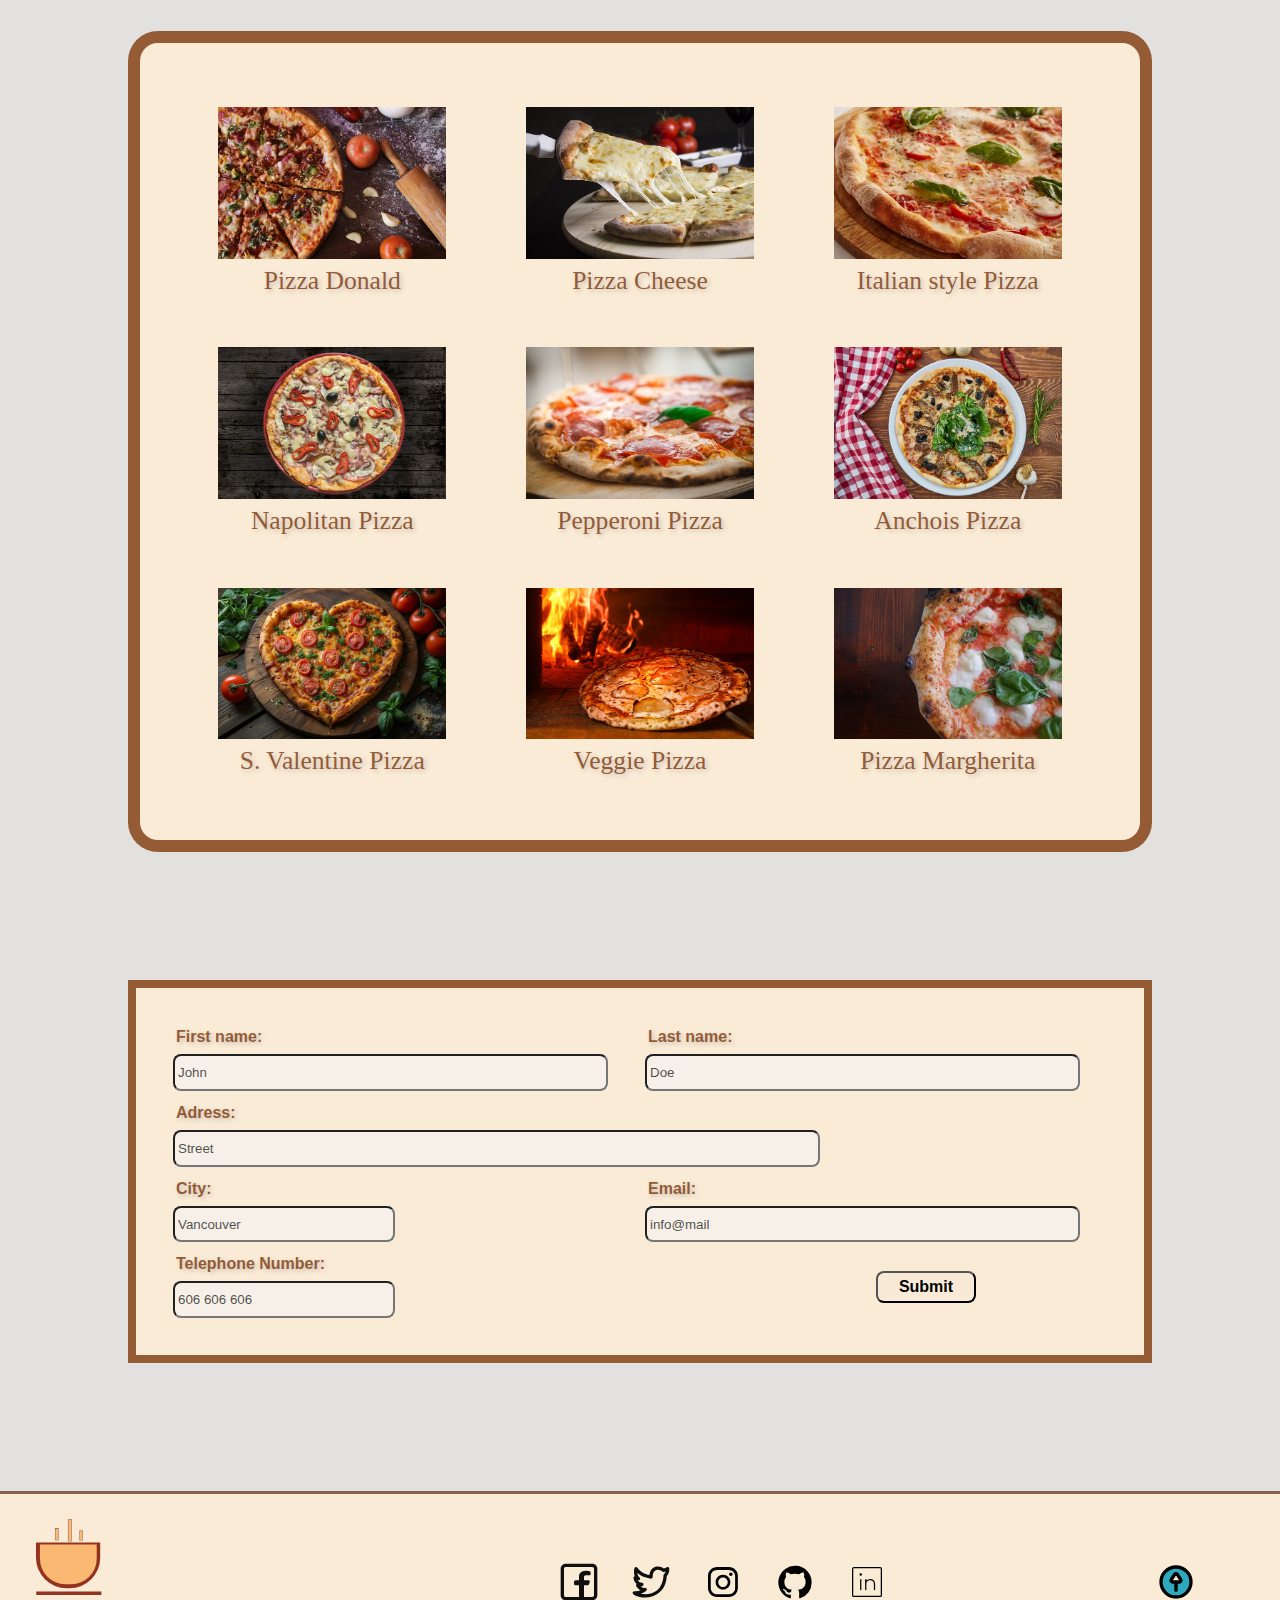
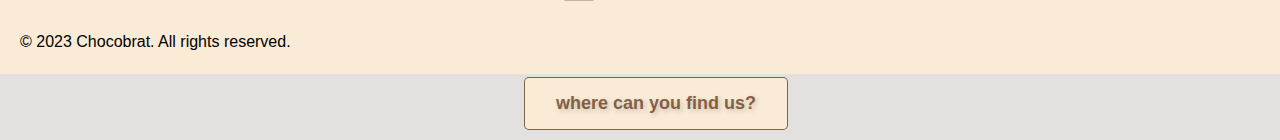
==== commit bb4f33c7: "add FAQ" ====
--- a/index.html
+++ b/index.html
@@ -56,88 +56,88 @@
             </div>
         </div>
     </section>
-        <div id="about" class="food">
-            <div class="wrap-1">
-                <div class="image-wrapper">
-                    <img src="images/handmadepasta.webp" id="pasta" alt="" style="height: 300px; width: 300px;">
-                </div>
-                <div class="image-wrapper">
-                    <img src="images/pizza.webp" id="pizza" alt="" style="height: 300px; width: 300px;">
-                </div>
-                <div class="image-wrapper">
-                    <img src="images/pasteldeNata.jpg" id="pastel" alt="" style="height: 300px; width: 300px;">
-                </div>
-            </div>
-            <div class="fresh-pasta">
-                <p class="cursive-text">Fresh pasta, pizza, and pastries made daily at our place!</p>
-            </div>
-
-            <div class="wrap-2">
-                <div class="image-wrapper">
-                    <img src="images/coffeebeans.jpg" id="coffee" alt="" style="height: 300px; width: 300px;">
-                </div>
-                <div class="image-wrapper">
-                    <img src="images/breakfast.jpg" id="bf" alt="" style="height: 300px; width: 300px;">
-                </div>
-                <div class="image-wrapper">
-
-                    <img src="images/cappuccino.jpg" id="latte" alt="" style="height: 300px; width: 300px;">
-                </div>
-            </div>
-            <div class="fresh-pasta">
-                <p class="cursive-text">We serve great coffee, fresh croissants, and beautiful cappuccinos daily!</p>
-            </div>
-        </div>
-        <div id="gallery" class="pizza">
-            <picture>
-                <source srcset="images/pizza-eating.jpg" media="(min-width: 1024px)">
-                <source srcset="images/pizza-eating.jpg" media="(min-width: 768px)">
-                <source srcset="images/pizza-eating.jpg" media="(max-width: 767px)">
-                <img src="images/pizza-eating.jpg" class="img-pizza" alt="pizza pic.">
-            </picture>
-            <p>"Discover premium ingredients, expertly crafted and cooked to perfection, all served in a unique setting
-                where tradition meets excellence."<img src="images/coffee-1-svgrepo-com.svg" class="logo" alt="logo">
-            </p>
-
-        </div>
-        <div class="gallery">
-            <figure>
-                <img src="images/american-pizza.jpg" id="usapizza" alt="pizza pic.">
-                <figcaption>Pizza Donald</figcaption>
-            </figure>
-            <figure>
-                <img src="images/pizza-cheese.jpg" id="cheesepizza" alt="pizza pic.">
-                <figcaption>Pizza Cheese</figcaption>
-            </figure>
-            <figure>
-                <img src="images/pizza-Italia.jpg" alt="pizza pic.">
-                <figcaption>Italian style Pizza</figcaption>
-            </figure>
-            <figure>
-                <img src="images/pizza-napolitan.jpg" alt="pizza pic.">
-                <figcaption>Napolitan Pizza</figcaption>
-            </figure>
-            <figure>
-                <img src="images/pizza-pepperoni.jpg" alt="pizza pic.">
-                <figcaption>Pepperoni Pizza</figcaption>
-            </figure>
-            <figure>
-                <img src="images/sardela-pizza.jpg" alt="pizza pic.">
-                <figcaption>Anchois Pizza</figcaption>
-            </figure>
-            <figure>
-                <img src="images/falled.in.love.pizza.jpg" alt="pizza pic.">
-                <figcaption>S. Valentine Pizza</figcaption>
-            </figure>
-            <figure>
-                <img src="images/veggie-pizza.jpg" alt="pizza pic.">
-                <figcaption>Veggie Pizza</figcaption>
-            </figure>
-            <figure>
-                <img src="images/pizza-margherita.jpg" alt="pizza pic.">
-                <figcaption>Pizza Margherita</figcaption>
-            </figure>
-        </div>
+    <div id="about" class="food">
+        <div class="wrap-1">
+            <div class="image-wrapper">
+                <img src="images/handmadepasta.webp" id="pasta" alt="" style="height: 300px; width: 300px;">
+            </div>
+            <div class="image-wrapper">
+                <img src="images/pizza.webp" id="pizza" alt="" style="height: 300px; width: 300px;">
+            </div>
+            <div class="image-wrapper">
+                <img src="images/pasteldeNata.jpg" id="pastel" alt="" style="height: 300px; width: 300px;">
+            </div>
+        </div>
+        <div class="fresh-pasta">
+            <p class="cursive-text">Fresh pasta, pizza, and pastries made daily at our place!</p>
+        </div>
+
+        <div class="wrap-2">
+            <div class="image-wrapper">
+                <img src="images/coffeebeans.jpg" id="coffee" alt="" style="height: 300px; width: 300px;">
+            </div>
+            <div class="image-wrapper">
+                <img src="images/breakfast.jpg" id="bf" alt="" style="height: 300px; width: 300px;">
+            </div>
+            <div class="image-wrapper">
+
+                <img src="images/cappuccino.jpg" id="latte" alt="" style="height: 300px; width: 300px;">
+            </div>
+        </div>
+        <div class="fresh-pasta">
+            <p class="cursive-text">We serve great coffee, fresh croissants, and beautiful cappuccinos daily!</p>
+        </div>
+    </div>
+    <div id="gallery" class="pizza">
+        <picture>
+            <source srcset="images/pizza-eating.jpg" media="(min-width: 1024px)">
+            <source srcset="images/pizza-eating.jpg" media="(min-width: 768px)">
+            <source srcset="images/pizza-eating.jpg" media="(max-width: 767px)">
+            <img src="images/pizza-eating.jpg" class="img-pizza" alt="pizza pic.">
+        </picture>
+        <p>"Discover premium ingredients, expertly crafted and cooked to perfection, all served in a unique setting
+            where tradition meets excellence."<img src="images/coffee-1-svgrepo-com.svg" class="logo" alt="logo">
+        </p>
+
+    </div>
+    <div class="gallery">
+        <figure>
+            <img src="images/american-pizza.jpg" id="usapizza" alt="pizza pic.">
+            <figcaption>Pizza Donald</figcaption>
+        </figure>
+        <figure>
+            <img src="images/pizza-cheese.jpg" id="cheesepizza" alt="pizza pic.">
+            <figcaption>Pizza Cheese</figcaption>
+        </figure>
+        <figure>
+            <img src="images/pizza-Italia.jpg" alt="pizza pic.">
+            <figcaption>Italian style Pizza</figcaption>
+        </figure>
+        <figure>
+            <img src="images/pizza-napolitan.jpg" alt="pizza pic.">
+            <figcaption>Napolitan Pizza</figcaption>
+        </figure>
+        <figure>
+            <img src="images/pizza-pepperoni.jpg" alt="pizza pic.">
+            <figcaption>Pepperoni Pizza</figcaption>
+        </figure>
+        <figure>
+            <img src="images/sardela-pizza.jpg" alt="pizza pic.">
+            <figcaption>Anchois Pizza</figcaption>
+        </figure>
+        <figure>
+            <img src="images/falled.in.love.pizza.jpg" alt="pizza pic.">
+            <figcaption>S. Valentine Pizza</figcaption>
+        </figure>
+        <figure>
+            <img src="images/veggie-pizza.jpg" alt="pizza pic.">
+            <figcaption>Veggie Pizza</figcaption>
+        </figure>
+        <figure>
+            <img src="images/pizza-margherita.jpg" alt="pizza pic.">
+            <figcaption>Pizza Margherita</figcaption>
+        </figure>
+    </div>
 
     <div id="contact">
         <form class="form">
@@ -180,8 +180,7 @@
             <a href="https://twitter.com" target="_blank"><img src="./images/twitter.svg" alt="Tw"></a>
             <a href="https://instagram.com" target="_blank"><img src="./images/instagram.svg" alt="Ig"></a>
             <a href="https://github.com/" target="_blank"><img src="./images/brand-github.svg" alt="Gh"></a>
-            <a href="https://www.linkedin.com" target="_blank"><img src="./images/linkedin-logo.svg"
-                    alt="ld"></a>
+            <a href="https://www.linkedin.com" target="_blank"><img src="./images/linkedin-logo.svg" alt="ld"></a>
         </div>
         <div class="totop">
             <a href="#top" id="totopbtn" title="go to the top">
@@ -189,6 +188,15 @@
             </a>
         </div>
     </footer>
+    <div class="faq-container">
+        <div class="faq-item">
+            <input type="radio" id="faq2" name="faq" />
+            <label class="faq-question" for="faq2">where can you find us?</label>
+            <div class="faq-answer">
+                <p>2736 Pender street, Vancouver.</p>
+            </div>
+        </div>
+    </div>
 </body>
 
 </html>--- a/styles.css
+++ b/styles.css
@@ -654,4 +654,50 @@
     footer {
         height: 140px;
     }
+}
+
+.faq-container {
+    max-width: 400px;
+    margin: 0 auto;
+}
+
+.faq-item {
+    margin-bottom: 10px;
+}
+
+.faq-question {
+    display: block;
+    background-color: var(--bg-primary);
+    color: var(--text-primary);
+    padding: 15px;
+    cursor: pointer;
+    font-size: 18px;
+    border: 1px solid var(--text-primary);
+    width: 100%;
+    text-align: center; 
+    border-radius: 5px;
+    transition: background-color 0.3s ease;
+    margin-top: 3px;
+}
+
+.faq-question:hover {
+    background-color: var(--bg-primary);
+}
+
+.faq-answer {
+    display: none;
+    background-color: var(--bg-primary);
+    padding: 15px;
+    border-radius: 5px;
+    margin-top: 5px;
+    width: 100%;
+    text-align: center;
+}
+
+input[type="radio"]:checked + .faq-question + .faq-answer {
+    display: block;
+}
+
+input[type="radio"] {
+    display: none;
 }